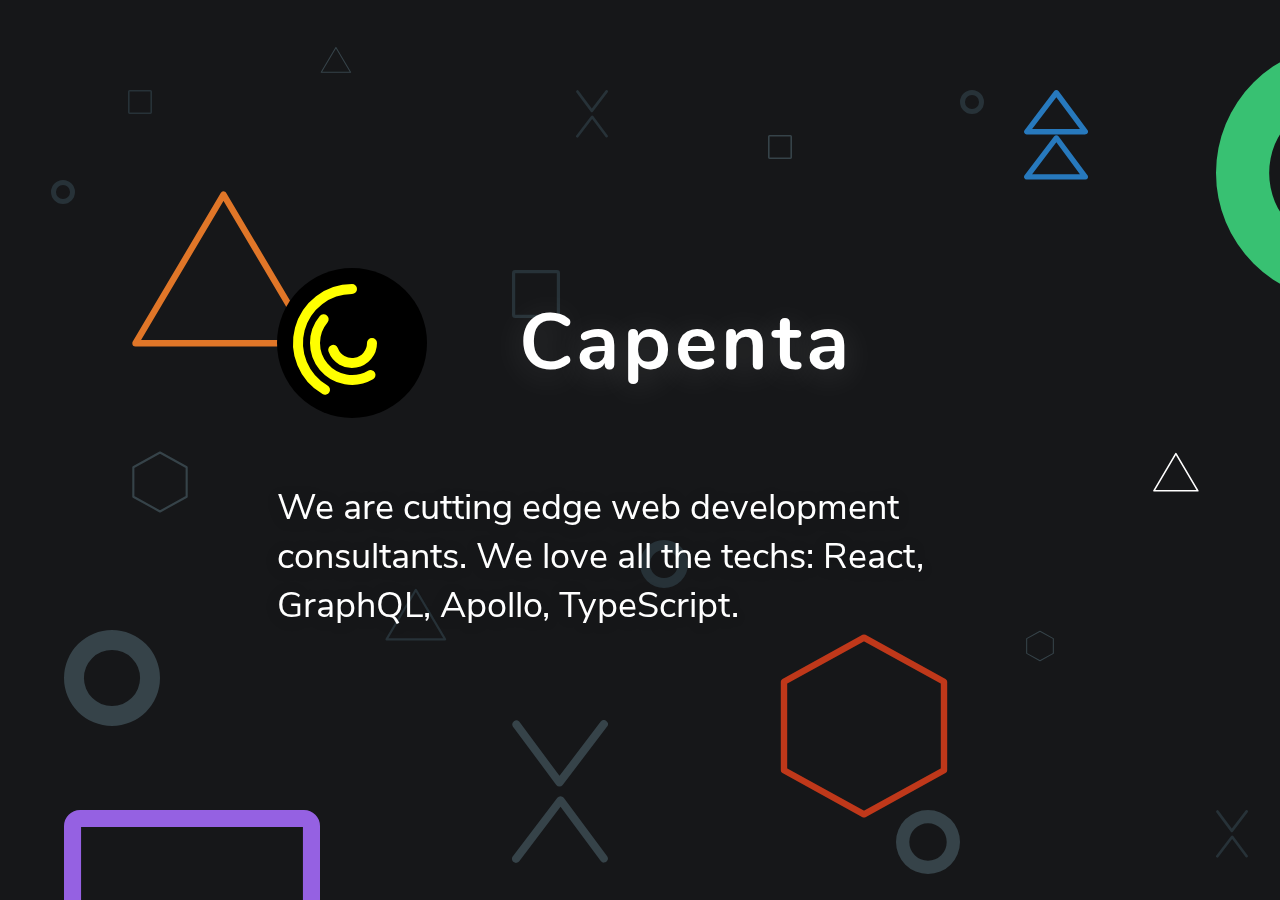
==== index.html @ f5c1bd48 "Updates" ====
<!DOCTYPE html><html lang="en"><head><meta charSet="utf-8"/><meta http-equiv="x-ua-compatible" content="ie=edge"/><meta name="viewport" content="width=device-width, initial-scale=1, shrink-to-fit=no"/><style data-href="/4.d19b74d19da034a75e53.css">@font-face{font-display:swap;font-family:Nunito;font-style:normal;font-weight:200;src:local("Nunito Extra Light "),local("Nunito-Extra Light"),url(/static/nunito-latin-200-6716dd950cb0425751afd0890d5e26f5.woff2) format("woff2"),url(/static/nunito-latin-200-4b3dd3e005c2850f7299928bf3a96420.woff) format("woff")}@font-face{font-display:swap;font-family:Nunito;font-style:italic;font-weight:200;src:local("Nunito Extra Light italic"),local("Nunito-Extra Lightitalic"),url(/static/nunito-latin-200italic-06dea2b4088a104f4ace408e07b51d2e.woff2) format("woff2"),url(/static/nunito-latin-200italic-429b4b7f49b28a90ca3abe415f9319f9.woff) format("woff")}@font-face{font-display:swap;font-family:Nunito;font-style:normal;font-weight:300;src:local("Nunito Light "),local("Nunito-Light"),url(/static/nunito-latin-300-f708870c910aac39d7c23b67e6dff69a.woff2) format("woff2"),url(/static/nunito-latin-300-3eb1a100f527e8139eafee00d6ce77db.woff) format("woff")}@font-face{font-display:swap;font-family:Nunito;font-style:italic;font-weight:300;src:local("Nunito Light italic"),local("Nunito-Lightitalic"),url(/static/nunito-latin-300italic-6d3fe135f7e6af19b321b1af6f5604ff.woff2) format("woff2"),url(/static/nunito-latin-300italic-2c14852159c34ea2b6813c03474fdd24.woff) format("woff")}@font-face{font-display:swap;font-family:Nunito;font-style:normal;font-weight:400;src:local("Nunito Regular "),local("Nunito-Regular"),url(/static/nunito-latin-400-fe67e10445323683dab69663f6a4718a.woff2) format("woff2"),url(/static/nunito-latin-400-feb87cc98b5b4c5c706bd5745e1e3b14.woff) format("woff")}@font-face{font-display:swap;font-family:Nunito;font-style:italic;font-weight:400;src:local("Nunito Regular italic"),local("Nunito-Regularitalic"),url(/static/nunito-latin-400italic-f631a08dead09cf6e99c3f5ca9d8de09.woff2) format("woff2"),url(/static/nunito-latin-400italic-aafaf2120bb63f267700c50a78784bf9.woff) format("woff")}@font-face{font-display:swap;font-family:Nunito;font-style:normal;font-weight:600;src:local("Nunito SemiBold "),local("Nunito-SemiBold"),url(/static/nunito-latin-600-e57dde6f29f1255d69b2a7daf9bde8d9.woff2) format("woff2"),url(/static/nunito-latin-600-ae6d08e9151bfae03736df358d0ab384.woff) format("woff")}@font-face{font-display:swap;font-family:Nunito;font-style:italic;font-weight:600;src:local("Nunito SemiBold italic"),local("Nunito-SemiBolditalic"),url(/static/nunito-latin-600italic-0fdd3929797075a61d4c79d02b37270b.woff2) format("woff2"),url(/static/nunito-latin-600italic-7ddb3a649cb1a3bb8831d1427a2a0590.woff) format("woff")}@font-face{font-display:swap;font-family:Nunito;font-style:normal;font-weight:700;src:local("Nunito Bold "),local("Nunito-Bold"),url(/static/nunito-latin-700-dd42f32ac2e37e4d8705820d0b8dd202.woff2) format("woff2"),url(/static/nunito-latin-700-086733827e6d24ba33e7301e9fda2c49.woff) format("woff")}@font-face{font-display:swap;font-family:Nunito;font-style:italic;font-weight:700;src:local("Nunito Bold italic"),local("Nunito-Bolditalic"),url(/static/nunito-latin-700italic-3a0274f57ae6a6e1954bb2975ce8f7c2.woff2) format("woff2"),url(/static/nunito-latin-700italic-812a8ec82e815eaab23ddc0ee1cdc641.woff) format("woff")}@font-face{font-display:swap;font-family:Nunito;font-style:normal;font-weight:800;src:local("Nunito ExtraBold "),local("Nunito-ExtraBold"),url(/static/nunito-latin-800-389848e315f1e04362c57cb4432bfd3a.woff2) format("woff2"),url(/static/nunito-latin-800-e345e7e8dd10a08f0d77e083aca4aea2.woff) format("woff")}@font-face{font-display:swap;font-family:Nunito;font-style:italic;font-weight:800;src:local("Nunito ExtraBold italic"),local("Nunito-ExtraBolditalic"),url(/static/nunito-latin-800italic-26ad2c5e83ffb419728b2f3621eb1314.woff2) format("woff2"),url(/static/nunito-latin-800italic-f5ebcebbcce3cc4141e85f483bd957da.woff) format("woff")}@font-face{font-display:swap;font-family:Nunito;font-style:normal;font-weight:900;src:local("Nunito Black "),local("Nunito-Black"),url(/static/nunito-latin-900-6d3158a3e4568c98aafa029b35d0937a.woff2) format("woff2"),url(/static/nunito-latin-900-b1b0d941775ac87980e5542551603dfb.woff) format("woff")}@font-face{font-display:swap;font-family:Nunito;font-style:italic;font-weight:900;src:local("Nunito Black italic"),local("Nunito-Blackitalic"),url(/static/nunito-latin-900italic-f3daf4bfc8f38eddf982522a227fb80b.woff2) format("woff2"),url(/static/nunito-latin-900italic-2ebb1fcb479acc2f6fc58d9a89295bdf.woff) format("woff")}@font-face{font-display:swap;font-family:Nunito Sans;font-style:normal;font-weight:200;src:local("Nunito Sans Extra Light "),local("Nunito Sans-Extra Light"),url(/static/nunito-sans-latin-200-486ddbe2bf70c5e68c86ee7777468dcc.woff2) format("woff2"),url(/static/nunito-sans-latin-200-0cd2451d567df2061b0aa6766d497fc5.woff) format("woff")}@font-face{font-display:swap;font-family:Nunito Sans;font-style:italic;font-weight:200;src:local("Nunito Sans Extra Light italic"),local("Nunito Sans-Extra Lightitalic"),url(/static/nunito-sans-latin-200italic-bb0361cf24fc83dde74f90f1457ae5a1.woff2) format("woff2"),url(/static/nunito-sans-latin-200italic-26d2eb2e161f89fe66a8db1142492f53.woff) format("woff")}@font-face{font-display:swap;font-family:Nunito Sans;font-style:normal;font-weight:300;src:local("Nunito Sans Light "),local("Nunito Sans-Light"),url(/static/nunito-sans-latin-300-42b21c8d135f20ec02b61e45308b4931.woff2) format("woff2"),url(/static/nunito-sans-latin-300-c14374847cd5a43033a6a3fd8f954d87.woff) format("woff")}@font-face{font-display:swap;font-family:Nunito Sans;font-style:italic;font-weight:300;src:local("Nunito Sans Light italic"),local("Nunito Sans-Lightitalic"),url(/static/nunito-sans-latin-300italic-52daa7cd23bbb644f01d3ebbe146bf1a.woff2) format("woff2"),url(/static/nunito-sans-latin-300italic-5aac7ced5edc779bb33394d3e43da784.woff) format("woff")}@font-face{font-display:swap;font-family:Nunito Sans;font-style:normal;font-weight:400;src:local("Nunito Sans Regular "),local("Nunito Sans-Regular"),url(/static/nunito-sans-latin-400-d62e65602a0e8702cefd1897d1d14fa4.woff2) format("woff2"),url(/static/nunito-sans-latin-400-bb299a6d49113357172843868d503910.woff) format("woff")}@font-face{font-display:swap;font-family:Nunito Sans;font-style:italic;font-weight:400;src:local("Nunito Sans Regular italic"),local("Nunito Sans-Regularitalic"),url(/static/nunito-sans-latin-400italic-f9900f7eaa5ca1d1138101286e93b1c3.woff2) format("woff2"),url(/static/nunito-sans-latin-400italic-2044cb76a0c909cecebac45ec62760e0.woff) format("woff")}@font-face{font-display:swap;font-family:Nunito Sans;font-style:normal;font-weight:600;src:local("Nunito Sans SemiBold "),local("Nunito Sans-SemiBold"),url(/static/nunito-sans-latin-600-d84b903ff9f97d98896c634f6c76479b.woff2) format("woff2"),url(/static/nunito-sans-latin-600-44ed3dbbba1f33b91ab310402b3b3ac6.woff) format("woff")}@font-face{font-display:swap;font-family:Nunito Sans;font-style:italic;font-weight:600;src:local("Nunito Sans SemiBold italic"),local("Nunito Sans-SemiBolditalic"),url(/static/nunito-sans-latin-600italic-6a06ac5756fd1dc3109395c0b2c0bf5e.woff2) format("woff2"),url(/static/nunito-sans-latin-600italic-5a188a2e7a1bf46bf4a02c565e333ed3.woff) format("woff")}@font-face{font-display:swap;font-family:Nunito Sans;font-style:normal;font-weight:700;src:local("Nunito Sans Bold "),local("Nunito Sans-Bold"),url(/static/nunito-sans-latin-700-5b2af1710ea19711951b2114c8e8db01.woff2) format("woff2"),url(/static/nunito-sans-latin-700-ee7383a8a0d74f3f4900bd01202534c2.woff) format("woff")}@font-face{font-display:swap;font-family:Nunito Sans;font-style:italic;font-weight:700;src:local("Nunito Sans Bold italic"),local("Nunito Sans-Bolditalic"),url(/static/nunito-sans-latin-700italic-3cb32ab6b7c51d954b308919d49086ee.woff2) format("woff2"),url(/static/nunito-sans-latin-700italic-af6fdb080747a0904e4b24f6c79ba627.woff) format("woff")}@font-face{font-display:swap;font-family:Nunito Sans;font-style:normal;font-weight:800;src:local("Nunito Sans ExtraBold "),local("Nunito Sans-ExtraBold"),url(/static/nunito-sans-latin-800-d5babfa5912e63f0df39692887fd3977.woff2) format("woff2"),url(/static/nunito-sans-latin-800-b103905c8741f277511f2689d9693d5f.woff) format("woff")}@font-face{font-display:swap;font-family:Nunito Sans;font-style:italic;font-weight:800;src:local("Nunito Sans ExtraBold italic"),local("Nunito Sans-ExtraBolditalic"),url(/static/nunito-sans-latin-800italic-73299f3dcf1c19c8e2942b1932e6eb82.woff2) format("woff2"),url(/static/nunito-sans-latin-800italic-018fe6cea3c3da5e49371f0f84a744f6.woff) format("woff")}@font-face{font-display:swap;font-family:Nunito Sans;font-style:normal;font-weight:900;src:local("Nunito Sans Black "),local("Nunito Sans-Black"),url(/static/nunito-sans-latin-900-63b22b7945f520d76fd0026511f03909.woff2) format("woff2"),url(/static/nunito-sans-latin-900-2f943a9e7d4301d8362a566579ffaa87.woff) format("woff")}@font-face{font-display:swap;font-family:Nunito Sans;font-style:italic;font-weight:900;src:local("Nunito Sans Black italic"),local("Nunito Sans-Blackitalic"),url(/static/nunito-sans-latin-900italic-86b2647f0154d5a0878844f78c85a95d.woff2) format("woff2"),url(/static/nunito-sans-latin-900italic-336b4a552c47ec1c80375239b74dcd33.woff) format("woff")}</style><meta name="generator" content="Gatsby 2.0.0"/><script>window.__EMOTION_CRITICAL_CSS_IDS__ = ["36x9e8","1q8eu9e","1n834d8","1dl5bc9","1dlpzfo"];</script><style>*,*:before,*:after{box-sizing:inherit;}html{text-rendering:optimizeLegibility;overflow-x:hidden;box-sizing:border-box;-ms-overflow-style:scrollbar;-webkit-tap-highlight-color:rgba(0,0,0,0);background-color:#161719;-webkit-font-smoothing:antialiased;-moz-osx-font-smoothing:grayscale;}html,body{width:100%;height:100%;margin:0;padding:0;}@-webkit-keyframes animation-1q8eu9e{from{-webkit-transform:rotate(0deg);-ms-transform:rotate(0deg);transform:rotate(0deg);}to{-webkit-transform:rotate(360deg);-ms-transform:rotate(360deg);transform:rotate(360deg);}}@keyframes animation-1q8eu9e{from{-webkit-transform:rotate(0deg);-ms-transform:rotate(0deg);transform:rotate(0deg);}to{-webkit-transform:rotate(360deg);-ms-transform:rotate(360deg);transform:rotate(360deg);}}@-webkit-keyframes animation-1n834d8{0%{d:path("M 0 100 Q 250 50 400 200 Q 550 350 800 300 L 800 0 L 0 0 L 0 100 Z");}50%{d:path("M 0 100 Q 200 150 400 200 Q 600 250 800 300 L 800 0 L 0 0 L 0 100 Z");}100%{d:path("M 0 100 Q 150 350 400 200 Q 650 50 800 300 L 800 0 L 0 0 L 0 100 Z");}}@keyframes animation-1n834d8{0%{d:path("M 0 100 Q 250 50 400 200 Q 550 350 800 300 L 800 0 L 0 0 L 0 100 Z");}50%{d:path("M 0 100 Q 200 150 400 200 Q 600 250 800 300 L 800 0 L 0 0 L 0 100 Z");}100%{d:path("M 0 100 Q 150 350 400 200 Q 650 50 800 300 L 800 0 L 0 0 L 0 100 Z");}}@-webkit-keyframes animation-1dl5bc9{from{-webkit-transform:translateY(0);-ms-transform:translateY(0);transform:translateY(0);}to{-webkit-transform:translateY(30px);-ms-transform:translateY(30px);transform:translateY(30px);}}@keyframes animation-1dl5bc9{from{-webkit-transform:translateY(0);-ms-transform:translateY(0);transform:translateY(0);}to{-webkit-transform:translateY(30px);-ms-transform:translateY(30px);transform:translateY(30px);}}@-webkit-keyframes animation-1dlpzfo{from{-webkit-transform:translateY(0);-ms-transform:translateY(0);transform:translateY(0);}to{-webkit-transform:translateY(200px);-ms-transform:translateY(200px);transform:translateY(200px);}}@keyframes animation-1dlpzfo{from{-webkit-transform:translateY(0);-ms-transform:translateY(0);transform:translateY(0);}to{-webkit-transform:translateY(200px);-ms-transform:translateY(200px);transform:translateY(200px);}}</style><title data-react-helmet="true">Capenta - front-end and full-stack development consultants</title><link data-react-helmet="true" rel="apple-touch-icon" href="/favicons/apple-touch-icon.png"/><link data-react-helmet="true" rel="icon" type="image/png" sizes="32x32" href="/favicons/favicon-32x32.png"/><link data-react-helmet="true" rel="icon" type="image/png" sizes="16x16" href="/favicons/favicon-16x16.png"/><link data-react-helmet="true" rel="shortcut icon" href="/favicons/favicon.ico"/><meta data-react-helmet="true" name="msapplication-TileColor" content="#a0d8f1"/><meta data-react-helmet="true" name="msapplication-config" content="browserconfig.xml"/><meta data-react-helmet="true" name="description" content="Capenta AB - software development consultants focusing on front-end development with the latest technologies"/><meta data-react-helmet="true" name="image" content="https://capenta.com/logos/logo-1024.png"/><meta data-react-helmet="true" property="og:locale" content="en_US"/><meta data-react-helmet="true" property="og:site_name"/><meta data-react-helmet="true" property="og:title" content="Capenta - front-end and full-stack development consultants"/><meta data-react-helmet="true" property="og:description" content="Capenta AB - software development consultants focusing on front-end development with the latest technologies"/><meta data-react-helmet="true" property="og:image" content="https://capenta.com/logos/logo-1024.png"/><meta data-react-helmet="true" property="fb:app_id" content=""/><meta data-react-helmet="true" name="twitter:card" content="summary_large_image"/><meta data-react-helmet="true" name="twitter:creator" content="@mellbourn"/><meta data-react-helmet="true" name="twitter:title" content="Capenta - front-end and full-stack development consultants"/><meta data-react-helmet="true" name="twitter:description" content="Capenta AB - software development consultants focusing on front-end development with the latest technologies"/><meta data-react-helmet="true" name="twitter:image" content="https://capenta.com/logos/logo-1024.png"/><script data-react-helmet="true" type="application/ld+json">[{"@context":"http://schema.org","@type":"WebSite","url":"https://capenta.com/","name":"Capenta - front-end and full-stack development consultants","alternateName":"Capenta"}]</script><link rel="manifest" href="/manifest.webmanifest"/><meta name="theme-color" content="#e07628"/><link as="script" rel="preload" href="/4-74168571332458540921.js"/><link as="script" rel="preload" href="/component---src-pages-index-jsx-56fd376421f0d150e6d9.js"/><link as="script" rel="preload" href="/app-423f761e61203c4ae7a5.js"/><link as="script" rel="preload" href="/webpack-runtime-91d7e5bb97a9aab9b556.js"/><link rel="preload" href="/static/d/173/path---index-6a9-NZuapzHg3X9TaN1iIixfv1W23E.json" as="fetch" crossOrigin="use-credentials"/></head><body><div id="___gatsby"><div style="outline:none" tabindex="-1" role="group"><div style="position:absolute;width:100%;height:100%;overflow:scroll;overflow-y:scroll;overflow-x:hidden;-webkit-overflow-scrolling:touch;-webkit-transform:translate(0px,0px);-ms-transform:translate(0px,0px);transform:translate3d(0px,0px,0px)"></div></div></div><script id="gatsby-script-loader">/*<![CDATA[*/window.page={"componentChunkName":"component---src-pages-index-jsx","jsonName":"index","path":"/"};window.dataPath="173/path---index-6a9-NZuapzHg3X9TaN1iIixfv1W23E";/*]]>*/</script><script id="gatsby-chunk-mapping">/*<![CDATA[*/window.___chunkMapping={"app":["/app-423f761e61203c4ae7a5.js"],"component---node-modules-gatsby-plugin-offline-app-shell-js":["/component---node-modules-gatsby-plugin-offline-app-shell-js-910afaceadcd79472375.js"],"component---src-pages-index-jsx":["/component---src-pages-index-jsx-56fd376421f0d150e6d9.js"]};/*]]>*/</script><script src="/webpack-runtime-91d7e5bb97a9aab9b556.js" async=""></script><script src="/app-423f761e61203c4ae7a5.js" async=""></script><script src="/component---src-pages-index-jsx-56fd376421f0d150e6d9.js" async=""></script><script src="/4-74168571332458540921.js" async=""></script></body></html>
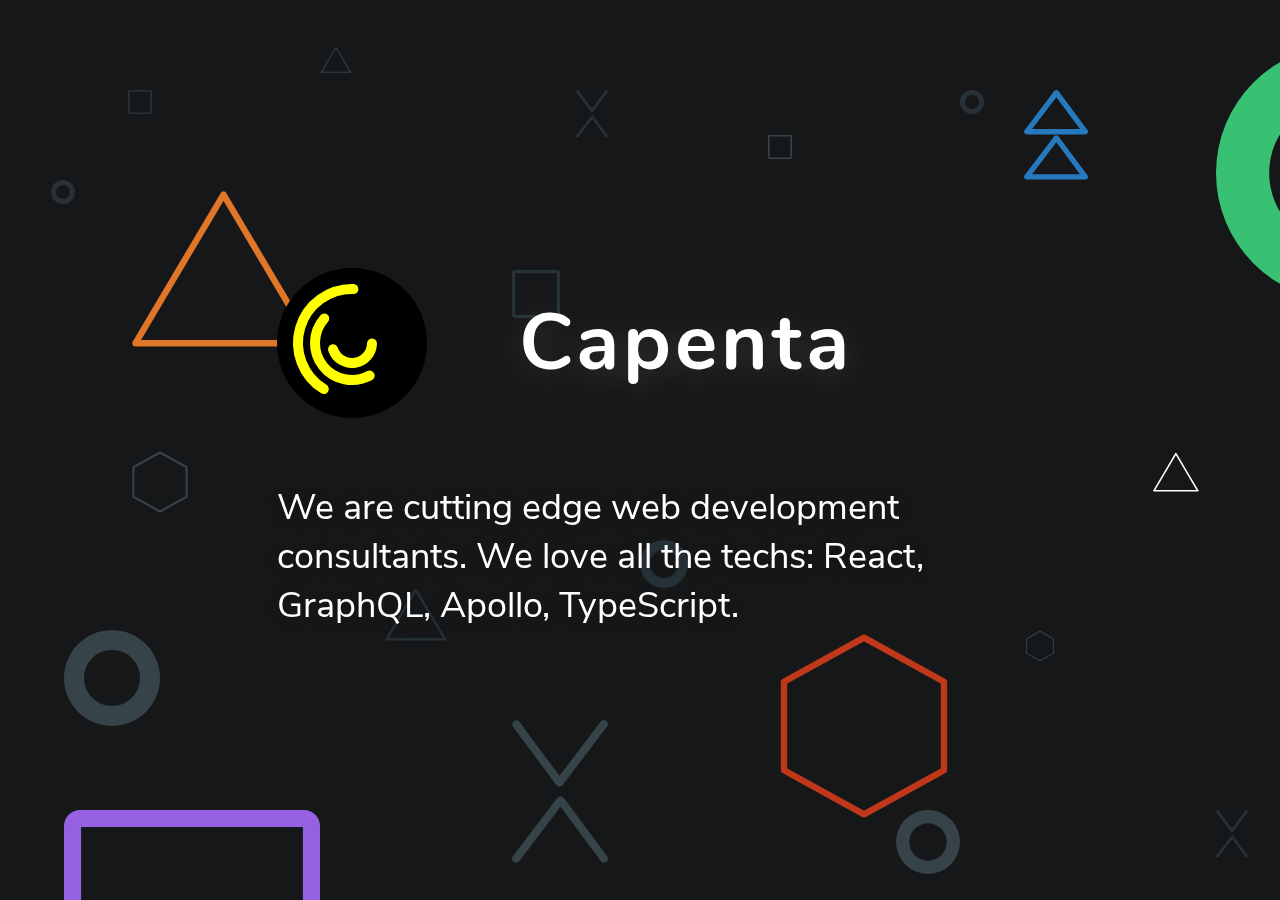
==== commit e7eac2d5: "Updates" ====
--- a/index.html
+++ b/index.html
@@ -1 +1 @@
-<!DOCTYPE html><html lang="en"><head><meta charSet="utf-8"/><meta http-equiv="x-ua-compatible" content="ie=edge"/><meta name="viewport" content="width=device-width, initial-scale=1, shrink-to-fit=no"/><style data-href="/4.d19b74d19da034a75e53.css">@font-face{font-display:swap;font-family:Nunito;font-style:normal;font-weight:200;src:local("Nunito Extra Light "),local("Nunito-Extra Light"),url(/static/nunito-latin-200-6716dd950cb0425751afd0890d5e26f5.woff2) format("woff2"),url(/static/nunito-latin-200-4b3dd3e005c2850f7299928bf3a96420.woff) format("woff")}@font-face{font-display:swap;font-family:Nunito;font-style:italic;font-weight:200;src:local("Nunito Extra Light italic"),local("Nunito-Extra Lightitalic"),url(/static/nunito-latin-200italic-06dea2b4088a104f4ace408e07b51d2e.woff2) format("woff2"),url(/static/nunito-latin-200italic-429b4b7f49b28a90ca3abe415f9319f9.woff) format("woff")}@font-face{font-display:swap;font-family:Nunito;font-style:normal;font-weight:300;src:local("Nunito Light "),local("Nunito-Light"),url(/static/nunito-latin-300-f708870c910aac39d7c23b67e6dff69a.woff2) format("woff2"),url(/static/nunito-latin-300-3eb1a100f527e8139eafee00d6ce77db.woff) format("woff")}@font-face{font-display:swap;font-family:Nunito;font-style:italic;font-weight:300;src:local("Nunito Light italic"),local("Nunito-Lightitalic"),url(/static/nunito-latin-300italic-6d3fe135f7e6af19b321b1af6f5604ff.woff2) format("woff2"),url(/static/nunito-latin-300italic-2c14852159c34ea2b6813c03474fdd24.woff) format("woff")}@font-face{font-display:swap;font-family:Nunito;font-style:normal;font-weight:400;src:local("Nunito Regular "),local("Nunito-Regular"),url(/static/nunito-latin-400-fe67e10445323683dab69663f6a4718a.woff2) format("woff2"),url(/static/nunito-latin-400-feb87cc98b5b4c5c706bd5745e1e3b14.woff) format("woff")}@font-face{font-display:swap;font-family:Nunito;font-style:italic;font-weight:400;src:local("Nunito Regular italic"),local("Nunito-Regularitalic"),url(/static/nunito-latin-400italic-f631a08dead09cf6e99c3f5ca9d8de09.woff2) format("woff2"),url(/static/nunito-latin-400italic-aafaf2120bb63f267700c50a78784bf9.woff) format("woff")}@font-face{font-display:swap;font-family:Nunito;font-style:normal;font-weight:600;src:local("Nunito SemiBold "),local("Nunito-SemiBold"),url(/static/nunito-latin-600-e57dde6f29f1255d69b2a7daf9bde8d9.woff2) format("woff2"),url(/static/nunito-latin-600-ae6d08e9151bfae03736df358d0ab384.woff) format("woff")}@font-face{font-display:swap;font-family:Nunito;font-style:italic;font-weight:600;src:local("Nunito SemiBold italic"),local("Nunito-SemiBolditalic"),url(/static/nunito-latin-600italic-0fdd3929797075a61d4c79d02b37270b.woff2) format("woff2"),url(/static/nunito-latin-600italic-7ddb3a649cb1a3bb8831d1427a2a0590.woff) format("woff")}@font-face{font-display:swap;font-family:Nunito;font-style:normal;font-weight:700;src:local("Nunito Bold "),local("Nunito-Bold"),url(/static/nunito-latin-700-dd42f32ac2e37e4d8705820d0b8dd202.woff2) format("woff2"),url(/static/nunito-latin-700-086733827e6d24ba33e7301e9fda2c49.woff) format("woff")}@font-face{font-display:swap;font-family:Nunito;font-style:italic;font-weight:700;src:local("Nunito Bold italic"),local("Nunito-Bolditalic"),url(/static/nunito-latin-700italic-3a0274f57ae6a6e1954bb2975ce8f7c2.woff2) format("woff2"),url(/static/nunito-latin-700italic-812a8ec82e815eaab23ddc0ee1cdc641.woff) format("woff")}@font-face{font-display:swap;font-family:Nunito;font-style:normal;font-weight:800;src:local("Nunito ExtraBold "),local("Nunito-ExtraBold"),url(/static/nunito-latin-800-389848e315f1e04362c57cb4432bfd3a.woff2) format("woff2"),url(/static/nunito-latin-800-e345e7e8dd10a08f0d77e083aca4aea2.woff) format("woff")}@font-face{font-display:swap;font-family:Nunito;font-style:italic;font-weight:800;src:local("Nunito ExtraBold italic"),local("Nunito-ExtraBolditalic"),url(/static/nunito-latin-800italic-26ad2c5e83ffb419728b2f3621eb1314.woff2) format("woff2"),url(/static/nunito-latin-800italic-f5ebcebbcce3cc4141e85f483bd957da.woff) format("woff")}@font-face{font-display:swap;font-family:Nunito;font-style:normal;font-weight:900;src:local("Nunito Black "),local("Nunito-Black"),url(/static/nunito-latin-900-6d3158a3e4568c98aafa029b35d0937a.woff2) format("woff2"),url(/static/nunito-latin-900-b1b0d941775ac87980e5542551603dfb.woff) format("woff")}@font-face{font-display:swap;font-family:Nunito;font-style:italic;font-weight:900;src:local("Nunito Black italic"),local("Nunito-Blackitalic"),url(/static/nunito-latin-900italic-f3daf4bfc8f38eddf982522a227fb80b.woff2) format("woff2"),url(/static/nunito-latin-900italic-2ebb1fcb479acc2f6fc58d9a89295bdf.woff) format("woff")}@font-face{font-display:swap;font-family:Nunito Sans;font-style:normal;font-weight:200;src:local("Nunito Sans Extra Light "),local("Nunito Sans-Extra Light"),url(/static/nunito-sans-latin-200-486ddbe2bf70c5e68c86ee7777468dcc.woff2) format("woff2"),url(/static/nunito-sans-latin-200-0cd2451d567df2061b0aa6766d497fc5.woff) format("woff")}@font-face{font-display:swap;font-family:Nunito Sans;font-style:italic;font-weight:200;src:local("Nunito Sans Extra Light italic"),local("Nunito Sans-Extra Lightitalic"),url(/static/nunito-sans-latin-200italic-bb0361cf24fc83dde74f90f1457ae5a1.woff2) format("woff2"),url(/static/nunito-sans-latin-200italic-26d2eb2e161f89fe66a8db1142492f53.woff) format("woff")}@font-face{font-display:swap;font-family:Nunito Sans;font-style:normal;font-weight:300;src:local("Nunito Sans Light "),local("Nunito Sans-Light"),url(/static/nunito-sans-latin-300-42b21c8d135f20ec02b61e45308b4931.woff2) format("woff2"),url(/static/nunito-sans-latin-300-c14374847cd5a43033a6a3fd8f954d87.woff) format("woff")}@font-face{font-display:swap;font-family:Nunito Sans;font-style:italic;font-weight:300;src:local("Nunito Sans Light italic"),local("Nunito Sans-Lightitalic"),url(/static/nunito-sans-latin-300italic-52daa7cd23bbb644f01d3ebbe146bf1a.woff2) format("woff2"),url(/static/nunito-sans-latin-300italic-5aac7ced5edc779bb33394d3e43da784.woff) format("woff")}@font-face{font-display:swap;font-family:Nunito Sans;font-style:normal;font-weight:400;src:local("Nunito Sans Regular "),local("Nunito Sans-Regular"),url(/static/nunito-sans-latin-400-d62e65602a0e8702cefd1897d1d14fa4.woff2) format("woff2"),url(/static/nunito-sans-latin-400-bb299a6d49113357172843868d503910.woff) format("woff")}@font-face{font-display:swap;font-family:Nunito Sans;font-style:italic;font-weight:400;src:local("Nunito Sans Regular italic"),local("Nunito Sans-Regularitalic"),url(/static/nunito-sans-latin-400italic-f9900f7eaa5ca1d1138101286e93b1c3.woff2) format("woff2"),url(/static/nunito-sans-latin-400italic-2044cb76a0c909cecebac45ec62760e0.woff) format("woff")}@font-face{font-display:swap;font-family:Nunito Sans;font-style:normal;font-weight:600;src:local("Nunito Sans SemiBold "),local("Nunito Sans-SemiBold"),url(/static/nunito-sans-latin-600-d84b903ff9f97d98896c634f6c76479b.woff2) format("woff2"),url(/static/nunito-sans-latin-600-44ed3dbbba1f33b91ab310402b3b3ac6.woff) format("woff")}@font-face{font-display:swap;font-family:Nunito Sans;font-style:italic;font-weight:600;src:local("Nunito Sans SemiBold italic"),local("Nunito Sans-SemiBolditalic"),url(/static/nunito-sans-latin-600italic-6a06ac5756fd1dc3109395c0b2c0bf5e.woff2) format("woff2"),url(/static/nunito-sans-latin-600italic-5a188a2e7a1bf46bf4a02c565e333ed3.woff) format("woff")}@font-face{font-display:swap;font-family:Nunito Sans;font-style:normal;font-weight:700;src:local("Nunito Sans Bold "),local("Nunito Sans-Bold"),url(/static/nunito-sans-latin-700-5b2af1710ea19711951b2114c8e8db01.woff2) format("woff2"),url(/static/nunito-sans-latin-700-ee7383a8a0d74f3f4900bd01202534c2.woff) format("woff")}@font-face{font-display:swap;font-family:Nunito Sans;font-style:italic;font-weight:700;src:local("Nunito Sans Bold italic"),local("Nunito Sans-Bolditalic"),url(/static/nunito-sans-latin-700italic-3cb32ab6b7c51d954b308919d49086ee.woff2) format("woff2"),url(/static/nunito-sans-latin-700italic-af6fdb080747a0904e4b24f6c79ba627.woff) format("woff")}@font-face{font-display:swap;font-family:Nunito Sans;font-style:normal;font-weight:800;src:local("Nunito Sans ExtraBold "),local("Nunito Sans-ExtraBold"),url(/static/nunito-sans-latin-800-d5babfa5912e63f0df39692887fd3977.woff2) format("woff2"),url(/static/nunito-sans-latin-800-b103905c8741f277511f2689d9693d5f.woff) format("woff")}@font-face{font-display:swap;font-family:Nunito Sans;font-style:italic;font-weight:800;src:local("Nunito Sans ExtraBold italic"),local("Nunito Sans-ExtraBolditalic"),url(/static/nunito-sans-latin-800italic-73299f3dcf1c19c8e2942b1932e6eb82.woff2) format("woff2"),url(/static/nunito-sans-latin-800italic-018fe6cea3c3da5e49371f0f84a744f6.woff) format("woff")}@font-face{font-display:swap;font-family:Nunito Sans;font-style:normal;font-weight:900;src:local("Nunito Sans Black "),local("Nunito Sans-Black"),url(/static/nunito-sans-latin-900-63b22b7945f520d76fd0026511f03909.woff2) format("woff2"),url(/static/nunito-sans-latin-900-2f943a9e7d4301d8362a566579ffaa87.woff) format("woff")}@font-face{font-display:swap;font-family:Nunito Sans;font-style:italic;font-weight:900;src:local("Nunito Sans Black italic"),local("Nunito Sans-Blackitalic"),url(/static/nunito-sans-latin-900italic-86b2647f0154d5a0878844f78c85a95d.woff2) format("woff2"),url(/static/nunito-sans-latin-900italic-336b4a552c47ec1c80375239b74dcd33.woff) format("woff")}</style><meta name="generator" content="Gatsby 2.0.0"/><script>window.__EMOTION_CRITICAL_CSS_IDS__ = ["36x9e8","1q8eu9e","1n834d8","1dl5bc9","1dlpzfo"];</script><style>*,*:before,*:after{box-sizing:inherit;}html{text-rendering:optimizeLegibility;overflow-x:hidden;box-sizing:border-box;-ms-overflow-style:scrollbar;-webkit-tap-highlight-color:rgba(0,0,0,0);background-color:#161719;-webkit-font-smoothing:antialiased;-moz-osx-font-smoothing:grayscale;}html,body{width:100%;height:100%;margin:0;padding:0;}@-webkit-keyframes animation-1q8eu9e{from{-webkit-transform:rotate(0deg);-ms-transform:rotate(0deg);transform:rotate(0deg);}to{-webkit-transform:rotate(360deg);-ms-transform:rotate(360deg);transform:rotate(360deg);}}@keyframes animation-1q8eu9e{from{-webkit-transform:rotate(0deg);-ms-transform:rotate(0deg);transform:rotate(0deg);}to{-webkit-transform:rotate(360deg);-ms-transform:rotate(360deg);transform:rotate(360deg);}}@-webkit-keyframes animation-1n834d8{0%{d:path("M 0 100 Q 250 50 400 200 Q 550 350 800 300 L 800 0 L 0 0 L 0 100 Z");}50%{d:path("M 0 100 Q 200 150 400 200 Q 600 250 800 300 L 800 0 L 0 0 L 0 100 Z");}100%{d:path("M 0 100 Q 150 350 400 200 Q 650 50 800 300 L 800 0 L 0 0 L 0 100 Z");}}@keyframes animation-1n834d8{0%{d:path("M 0 100 Q 250 50 400 200 Q 550 350 800 300 L 800 0 L 0 0 L 0 100 Z");}50%{d:path("M 0 100 Q 200 150 400 200 Q 600 250 800 300 L 800 0 L 0 0 L 0 100 Z");}100%{d:path("M 0 100 Q 150 350 400 200 Q 650 50 800 300 L 800 0 L 0 0 L 0 100 Z");}}@-webkit-keyframes animation-1dl5bc9{from{-webkit-transform:translateY(0);-ms-transform:translateY(0);transform:translateY(0);}to{-webkit-transform:translateY(30px);-ms-transform:translateY(30px);transform:translateY(30px);}}@keyframes animation-1dl5bc9{from{-webkit-transform:translateY(0);-ms-transform:translateY(0);transform:translateY(0);}to{-webkit-transform:translateY(30px);-ms-transform:translateY(30px);transform:translateY(30px);}}@-webkit-keyframes animation-1dlpzfo{from{-webkit-transform:translateY(0);-ms-transform:translateY(0);transform:translateY(0);}to{-webkit-transform:translateY(200px);-ms-transform:translateY(200px);transform:translateY(200px);}}@keyframes animation-1dlpzfo{from{-webkit-transform:translateY(0);-ms-transform:translateY(0);transform:translateY(0);}to{-webkit-transform:translateY(200px);-ms-transform:translateY(200px);transform:translateY(200px);}}</style><title data-react-helmet="true">Capenta - front-end and full-stack development consultants</title><link data-react-helmet="true" rel="apple-touch-icon" href="/favicons/apple-touch-icon.png"/><link data-react-helmet="true" rel="icon" type="image/png" sizes="32x32" href="/favicons/favicon-32x32.png"/><link data-react-helmet="true" rel="icon" type="image/png" sizes="16x16" href="/favicons/favicon-16x16.png"/><link data-react-helmet="true" rel="shortcut icon" href="/favicons/favicon.ico"/><meta data-react-helmet="true" name="msapplication-TileColor" content="#a0d8f1"/><meta data-react-helmet="true" name="msapplication-config" content="browserconfig.xml"/><meta data-react-helmet="true" name="description" content="Capenta AB - software development consultants focusing on front-end development with the latest technologies"/><meta data-react-helmet="true" name="image" content="https://capenta.com/logos/logo-1024.png"/><meta data-react-helmet="true" property="og:locale" content="en_US"/><meta data-react-helmet="true" property="og:site_name"/><meta data-react-helmet="true" property="og:title" content="Capenta - front-end and full-stack development consultants"/><meta data-react-helmet="true" property="og:description" content="Capenta AB - software development consultants focusing on front-end development with the latest technologies"/><meta data-react-helmet="true" property="og:image" content="https://capenta.com/logos/logo-1024.png"/><meta data-react-helmet="true" property="fb:app_id" content=""/><meta data-react-helmet="true" name="twitter:card" content="summary_large_image"/><meta data-react-helmet="true" name="twitter:creator" content="@mellbourn"/><meta data-react-helmet="true" name="twitter:title" content="Capenta - front-end and full-stack development consultants"/><meta data-react-helmet="true" name="twitter:description" content="Capenta AB - software development consultants focusing on front-end development with the latest technologies"/><meta data-react-helmet="true" name="twitter:image" content="https://capenta.com/logos/logo-1024.png"/><script data-react-helmet="true" type="application/ld+json">[{"@context":"http://schema.org","@type":"WebSite","url":"https://capenta.com/","name":"Capenta - front-end and full-stack development consultants","alternateName":"Capenta"}]</script><link rel="manifest" href="/manifest.webmanifest"/><meta name="theme-color" content="#e07628"/><link as="script" rel="preload" href="/4-74168571332458540921.js"/><link as="script" rel="preload" href="/component---src-pages-index-jsx-56fd376421f0d150e6d9.js"/><link as="script" rel="preload" href="/app-423f761e61203c4ae7a5.js"/><link as="script" rel="preload" href="/webpack-runtime-91d7e5bb97a9aab9b556.js"/><link rel="preload" href="/static/d/173/path---index-6a9-NZuapzHg3X9TaN1iIixfv1W23E.json" as="fetch" crossOrigin="use-credentials"/></head><body><div id="___gatsby"><div style="outline:none" tabindex="-1" role="group"><div style="position:absolute;width:100%;height:100%;overflow:scroll;overflow-y:scroll;overflow-x:hidden;-webkit-overflow-scrolling:touch;-webkit-transform:translate(0px,0px);-ms-transform:translate(0px,0px);transform:translate3d(0px,0px,0px)"></div></div></div><script id="gatsby-script-loader">/*<![CDATA[*/window.page={"componentChunkName":"component---src-pages-index-jsx","jsonName":"index","path":"/"};window.dataPath="173/path---index-6a9-NZuapzHg3X9TaN1iIixfv1W23E";/*]]>*/</script><script id="gatsby-chunk-mapping">/*<![CDATA[*/window.___chunkMapping={"app":["/app-423f761e61203c4ae7a5.js"],"component---node-modules-gatsby-plugin-offline-app-shell-js":["/component---node-modules-gatsby-plugin-offline-app-shell-js-910afaceadcd79472375.js"],"component---src-pages-index-jsx":["/component---src-pages-index-jsx-56fd376421f0d150e6d9.js"]};/*]]>*/</script><script src="/webpack-runtime-91d7e5bb97a9aab9b556.js" async=""></script><script src="/app-423f761e61203c4ae7a5.js" async=""></script><script src="/component---src-pages-index-jsx-56fd376421f0d150e6d9.js" async=""></script><script src="/4-74168571332458540921.js" async=""></script></body></html>+<!DOCTYPE html><html lang="en"><head><meta charSet="utf-8"/><meta http-equiv="x-ua-compatible" content="ie=edge"/><meta name="viewport" content="width=device-width, initial-scale=1, shrink-to-fit=no"/><style data-href="/4.d19b74d19da034a75e53.css">@font-face{font-display:swap;font-family:Nunito;font-style:normal;font-weight:200;src:local("Nunito Extra Light "),local("Nunito-Extra Light"),url(/static/nunito-latin-200-6716dd950cb0425751afd0890d5e26f5.woff2) format("woff2"),url(/static/nunito-latin-200-4b3dd3e005c2850f7299928bf3a96420.woff) format("woff")}@font-face{font-display:swap;font-family:Nunito;font-style:italic;font-weight:200;src:local("Nunito Extra Light italic"),local("Nunito-Extra Lightitalic"),url(/static/nunito-latin-200italic-06dea2b4088a104f4ace408e07b51d2e.woff2) format("woff2"),url(/static/nunito-latin-200italic-429b4b7f49b28a90ca3abe415f9319f9.woff) format("woff")}@font-face{font-display:swap;font-family:Nunito;font-style:normal;font-weight:300;src:local("Nunito Light "),local("Nunito-Light"),url(/static/nunito-latin-300-f708870c910aac39d7c23b67e6dff69a.woff2) format("woff2"),url(/static/nunito-latin-300-3eb1a100f527e8139eafee00d6ce77db.woff) format("woff")}@font-face{font-display:swap;font-family:Nunito;font-style:italic;font-weight:300;src:local("Nunito Light italic"),local("Nunito-Lightitalic"),url(/static/nunito-latin-300italic-6d3fe135f7e6af19b321b1af6f5604ff.woff2) format("woff2"),url(/static/nunito-latin-300italic-2c14852159c34ea2b6813c03474fdd24.woff) format("woff")}@font-face{font-display:swap;font-family:Nunito;font-style:normal;font-weight:400;src:local("Nunito Regular "),local("Nunito-Regular"),url(/static/nunito-latin-400-fe67e10445323683dab69663f6a4718a.woff2) format("woff2"),url(/static/nunito-latin-400-feb87cc98b5b4c5c706bd5745e1e3b14.woff) format("woff")}@font-face{font-display:swap;font-family:Nunito;font-style:italic;font-weight:400;src:local("Nunito Regular italic"),local("Nunito-Regularitalic"),url(/static/nunito-latin-400italic-f631a08dead09cf6e99c3f5ca9d8de09.woff2) format("woff2"),url(/static/nunito-latin-400italic-aafaf2120bb63f267700c50a78784bf9.woff) format("woff")}@font-face{font-display:swap;font-family:Nunito;font-style:normal;font-weight:600;src:local("Nunito SemiBold "),local("Nunito-SemiBold"),url(/static/nunito-latin-600-e57dde6f29f1255d69b2a7daf9bde8d9.woff2) format("woff2"),url(/static/nunito-latin-600-ae6d08e9151bfae03736df358d0ab384.woff) format("woff")}@font-face{font-display:swap;font-family:Nunito;font-style:italic;font-weight:600;src:local("Nunito SemiBold italic"),local("Nunito-SemiBolditalic"),url(/static/nunito-latin-600italic-0fdd3929797075a61d4c79d02b37270b.woff2) format("woff2"),url(/static/nunito-latin-600italic-7ddb3a649cb1a3bb8831d1427a2a0590.woff) format("woff")}@font-face{font-display:swap;font-family:Nunito;font-style:normal;font-weight:700;src:local("Nunito Bold "),local("Nunito-Bold"),url(/static/nunito-latin-700-dd42f32ac2e37e4d8705820d0b8dd202.woff2) format("woff2"),url(/static/nunito-latin-700-086733827e6d24ba33e7301e9fda2c49.woff) format("woff")}@font-face{font-display:swap;font-family:Nunito;font-style:italic;font-weight:700;src:local("Nunito Bold italic"),local("Nunito-Bolditalic"),url(/static/nunito-latin-700italic-3a0274f57ae6a6e1954bb2975ce8f7c2.woff2) format("woff2"),url(/static/nunito-latin-700italic-812a8ec82e815eaab23ddc0ee1cdc641.woff) format("woff")}@font-face{font-display:swap;font-family:Nunito;font-style:normal;font-weight:800;src:local("Nunito ExtraBold "),local("Nunito-ExtraBold"),url(/static/nunito-latin-800-389848e315f1e04362c57cb4432bfd3a.woff2) format("woff2"),url(/static/nunito-latin-800-e345e7e8dd10a08f0d77e083aca4aea2.woff) format("woff")}@font-face{font-display:swap;font-family:Nunito;font-style:italic;font-weight:800;src:local("Nunito ExtraBold italic"),local("Nunito-ExtraBolditalic"),url(/static/nunito-latin-800italic-26ad2c5e83ffb419728b2f3621eb1314.woff2) format("woff2"),url(/static/nunito-latin-800italic-f5ebcebbcce3cc4141e85f483bd957da.woff) format("woff")}@font-face{font-display:swap;font-family:Nunito;font-style:normal;font-weight:900;src:local("Nunito Black "),local("Nunito-Black"),url(/static/nunito-latin-900-6d3158a3e4568c98aafa029b35d0937a.woff2) format("woff2"),url(/static/nunito-latin-900-b1b0d941775ac87980e5542551603dfb.woff) format("woff")}@font-face{font-display:swap;font-family:Nunito;font-style:italic;font-weight:900;src:local("Nunito Black italic"),local("Nunito-Blackitalic"),url(/static/nunito-latin-900italic-f3daf4bfc8f38eddf982522a227fb80b.woff2) format("woff2"),url(/static/nunito-latin-900italic-2ebb1fcb479acc2f6fc58d9a89295bdf.woff) format("woff")}@font-face{font-display:swap;font-family:Nunito Sans;font-style:normal;font-weight:200;src:local("Nunito Sans Extra Light "),local("Nunito Sans-Extra Light"),url(/static/nunito-sans-latin-200-486ddbe2bf70c5e68c86ee7777468dcc.woff2) format("woff2"),url(/static/nunito-sans-latin-200-0cd2451d567df2061b0aa6766d497fc5.woff) format("woff")}@font-face{font-display:swap;font-family:Nunito Sans;font-style:italic;font-weight:200;src:local("Nunito Sans Extra Light italic"),local("Nunito Sans-Extra Lightitalic"),url(/static/nunito-sans-latin-200italic-bb0361cf24fc83dde74f90f1457ae5a1.woff2) format("woff2"),url(/static/nunito-sans-latin-200italic-26d2eb2e161f89fe66a8db1142492f53.woff) format("woff")}@font-face{font-display:swap;font-family:Nunito Sans;font-style:normal;font-weight:300;src:local("Nunito Sans Light "),local("Nunito Sans-Light"),url(/static/nunito-sans-latin-300-42b21c8d135f20ec02b61e45308b4931.woff2) format("woff2"),url(/static/nunito-sans-latin-300-c14374847cd5a43033a6a3fd8f954d87.woff) format("woff")}@font-face{font-display:swap;font-family:Nunito Sans;font-style:italic;font-weight:300;src:local("Nunito Sans Light italic"),local("Nunito Sans-Lightitalic"),url(/static/nunito-sans-latin-300italic-52daa7cd23bbb644f01d3ebbe146bf1a.woff2) format("woff2"),url(/static/nunito-sans-latin-300italic-5aac7ced5edc779bb33394d3e43da784.woff) format("woff")}@font-face{font-display:swap;font-family:Nunito Sans;font-style:normal;font-weight:400;src:local("Nunito Sans Regular "),local("Nunito Sans-Regular"),url(/static/nunito-sans-latin-400-d62e65602a0e8702cefd1897d1d14fa4.woff2) format("woff2"),url(/static/nunito-sans-latin-400-bb299a6d49113357172843868d503910.woff) format("woff")}@font-face{font-display:swap;font-family:Nunito Sans;font-style:italic;font-weight:400;src:local("Nunito Sans Regular italic"),local("Nunito Sans-Regularitalic"),url(/static/nunito-sans-latin-400italic-f9900f7eaa5ca1d1138101286e93b1c3.woff2) format("woff2"),url(/static/nunito-sans-latin-400italic-2044cb76a0c909cecebac45ec62760e0.woff) format("woff")}@font-face{font-display:swap;font-family:Nunito Sans;font-style:normal;font-weight:600;src:local("Nunito Sans SemiBold "),local("Nunito Sans-SemiBold"),url(/static/nunito-sans-latin-600-d84b903ff9f97d98896c634f6c76479b.woff2) format("woff2"),url(/static/nunito-sans-latin-600-44ed3dbbba1f33b91ab310402b3b3ac6.woff) format("woff")}@font-face{font-display:swap;font-family:Nunito Sans;font-style:italic;font-weight:600;src:local("Nunito Sans SemiBold italic"),local("Nunito Sans-SemiBolditalic"),url(/static/nunito-sans-latin-600italic-6a06ac5756fd1dc3109395c0b2c0bf5e.woff2) format("woff2"),url(/static/nunito-sans-latin-600italic-5a188a2e7a1bf46bf4a02c565e333ed3.woff) format("woff")}@font-face{font-display:swap;font-family:Nunito Sans;font-style:normal;font-weight:700;src:local("Nunito Sans Bold "),local("Nunito Sans-Bold"),url(/static/nunito-sans-latin-700-5b2af1710ea19711951b2114c8e8db01.woff2) format("woff2"),url(/static/nunito-sans-latin-700-ee7383a8a0d74f3f4900bd01202534c2.woff) format("woff")}@font-face{font-display:swap;font-family:Nunito Sans;font-style:italic;font-weight:700;src:local("Nunito Sans Bold italic"),local("Nunito Sans-Bolditalic"),url(/static/nunito-sans-latin-700italic-3cb32ab6b7c51d954b308919d49086ee.woff2) format("woff2"),url(/static/nunito-sans-latin-700italic-af6fdb080747a0904e4b24f6c79ba627.woff) format("woff")}@font-face{font-display:swap;font-family:Nunito Sans;font-style:normal;font-weight:800;src:local("Nunito Sans ExtraBold "),local("Nunito Sans-ExtraBold"),url(/static/nunito-sans-latin-800-d5babfa5912e63f0df39692887fd3977.woff2) format("woff2"),url(/static/nunito-sans-latin-800-b103905c8741f277511f2689d9693d5f.woff) format("woff")}@font-face{font-display:swap;font-family:Nunito Sans;font-style:italic;font-weight:800;src:local("Nunito Sans ExtraBold italic"),local("Nunito Sans-ExtraBolditalic"),url(/static/nunito-sans-latin-800italic-73299f3dcf1c19c8e2942b1932e6eb82.woff2) format("woff2"),url(/static/nunito-sans-latin-800italic-018fe6cea3c3da5e49371f0f84a744f6.woff) format("woff")}@font-face{font-display:swap;font-family:Nunito Sans;font-style:normal;font-weight:900;src:local("Nunito Sans Black "),local("Nunito Sans-Black"),url(/static/nunito-sans-latin-900-63b22b7945f520d76fd0026511f03909.woff2) format("woff2"),url(/static/nunito-sans-latin-900-2f943a9e7d4301d8362a566579ffaa87.woff) format("woff")}@font-face{font-display:swap;font-family:Nunito Sans;font-style:italic;font-weight:900;src:local("Nunito Sans Black italic"),local("Nunito Sans-Blackitalic"),url(/static/nunito-sans-latin-900italic-86b2647f0154d5a0878844f78c85a95d.woff2) format("woff2"),url(/static/nunito-sans-latin-900italic-336b4a552c47ec1c80375239b74dcd33.woff) format("woff")}</style><meta name="generator" content="Gatsby 2.0.0"/><script>window.__EMOTION_CRITICAL_CSS_IDS__ = ["36x9e8","1q8eu9e","1n834d8","1dl5bc9","1dlpzfo"];</script><style>*,*:before,*:after{box-sizing:inherit;}html{text-rendering:optimizeLegibility;overflow-x:hidden;box-sizing:border-box;-ms-overflow-style:scrollbar;-webkit-tap-highlight-color:rgba(0,0,0,0);background-color:#161719;-webkit-font-smoothing:antialiased;-moz-osx-font-smoothing:grayscale;}html,body{width:100%;height:100%;margin:0;padding:0;}@-webkit-keyframes animation-1q8eu9e{from{-webkit-transform:rotate(0deg);-ms-transform:rotate(0deg);transform:rotate(0deg);}to{-webkit-transform:rotate(360deg);-ms-transform:rotate(360deg);transform:rotate(360deg);}}@keyframes animation-1q8eu9e{from{-webkit-transform:rotate(0deg);-ms-transform:rotate(0deg);transform:rotate(0deg);}to{-webkit-transform:rotate(360deg);-ms-transform:rotate(360deg);transform:rotate(360deg);}}@-webkit-keyframes animation-1n834d8{0%{d:path("M 0 100 Q 250 50 400 200 Q 550 350 800 300 L 800 0 L 0 0 L 0 100 Z");}50%{d:path("M 0 100 Q 200 150 400 200 Q 600 250 800 300 L 800 0 L 0 0 L 0 100 Z");}100%{d:path("M 0 100 Q 150 350 400 200 Q 650 50 800 300 L 800 0 L 0 0 L 0 100 Z");}}@keyframes animation-1n834d8{0%{d:path("M 0 100 Q 250 50 400 200 Q 550 350 800 300 L 800 0 L 0 0 L 0 100 Z");}50%{d:path("M 0 100 Q 200 150 400 200 Q 600 250 800 300 L 800 0 L 0 0 L 0 100 Z");}100%{d:path("M 0 100 Q 150 350 400 200 Q 650 50 800 300 L 800 0 L 0 0 L 0 100 Z");}}@-webkit-keyframes animation-1dl5bc9{from{-webkit-transform:translateY(0);-ms-transform:translateY(0);transform:translateY(0);}to{-webkit-transform:translateY(30px);-ms-transform:translateY(30px);transform:translateY(30px);}}@keyframes animation-1dl5bc9{from{-webkit-transform:translateY(0);-ms-transform:translateY(0);transform:translateY(0);}to{-webkit-transform:translateY(30px);-ms-transform:translateY(30px);transform:translateY(30px);}}@-webkit-keyframes animation-1dlpzfo{from{-webkit-transform:translateY(0);-ms-transform:translateY(0);transform:translateY(0);}to{-webkit-transform:translateY(200px);-ms-transform:translateY(200px);transform:translateY(200px);}}@keyframes animation-1dlpzfo{from{-webkit-transform:translateY(0);-ms-transform:translateY(0);transform:translateY(0);}to{-webkit-transform:translateY(200px);-ms-transform:translateY(200px);transform:translateY(200px);}}</style><title data-react-helmet="true">Capenta - front-end and full-stack development consultants</title><link data-react-helmet="true" rel="apple-touch-icon" href="/favicons/apple-touch-icon.png"/><link data-react-helmet="true" rel="icon" type="image/png" sizes="32x32" href="/favicons/favicon-32x32.png"/><link data-react-helmet="true" rel="icon" type="image/png" sizes="16x16" href="/favicons/favicon-16x16.png"/><link data-react-helmet="true" rel="shortcut icon" href="/favicons/favicon.ico"/><meta data-react-helmet="true" name="msapplication-TileColor" content="#222b2f"/><meta data-react-helmet="true" name="msapplication-config" content="browserconfig.xml"/><meta data-react-helmet="true" name="description" content="Capenta AB - software development consultants focusing on front-end development with the latest technologies"/><meta data-react-helmet="true" name="image" content="https://capenta.com/logos/logo-1024.png"/><meta data-react-helmet="true" property="og:locale" content="en_US"/><meta data-react-helmet="true" property="og:site_name"/><meta data-react-helmet="true" property="og:title" content="Capenta - front-end and full-stack development consultants"/><meta data-react-helmet="true" property="og:description" content="Capenta AB - software development consultants focusing on front-end development with the latest technologies"/><meta data-react-helmet="true" property="og:image" content="https://capenta.com/logos/logo-1024.png"/><meta data-react-helmet="true" property="fb:app_id" content=""/><meta data-react-helmet="true" name="twitter:card" content="summary_large_image"/><meta data-react-helmet="true" name="twitter:creator" content="@mellbourn"/><meta data-react-helmet="true" name="twitter:title" content="Capenta - front-end and full-stack development consultants"/><meta data-react-helmet="true" name="twitter:description" content="Capenta AB - software development consultants focusing on front-end development with the latest technologies"/><meta data-react-helmet="true" name="twitter:image" content="https://capenta.com/logos/logo-1024.png"/><script data-react-helmet="true" type="application/ld+json">[{"@context":"http://schema.org","@type":"WebSite","url":"https://capenta.com/","name":"Capenta - front-end and full-stack development consultants","alternateName":"Capenta"}]</script><link rel="manifest" href="/manifest.webmanifest"/><meta name="theme-color" content="#222b2f"/><link as="script" rel="preload" href="/4-74168571332458540921.js"/><link as="script" rel="preload" href="/component---src-pages-index-jsx-4557de0b2c9ef7aacd04.js"/><link as="script" rel="preload" href="/app-423f761e61203c4ae7a5.js"/><link as="script" rel="preload" href="/webpack-runtime-a255e9fed3ce74146c01.js"/><link rel="preload" href="/static/d/173/path---index-6a9-NZuapzHg3X9TaN1iIixfv1W23E.json" as="fetch" crossOrigin="use-credentials"/></head><body><div id="___gatsby"><div style="outline:none" tabindex="-1" role="group"><div style="position:absolute;width:100%;height:100%;overflow:scroll;overflow-y:scroll;overflow-x:hidden;-webkit-overflow-scrolling:touch;-webkit-transform:translate(0px,0px);-ms-transform:translate(0px,0px);transform:translate3d(0px,0px,0px)"></div></div></div><script id="gatsby-script-loader">/*<![CDATA[*/window.page={"componentChunkName":"component---src-pages-index-jsx","jsonName":"index","path":"/"};window.dataPath="173/path---index-6a9-NZuapzHg3X9TaN1iIixfv1W23E";/*]]>*/</script><script id="gatsby-chunk-mapping">/*<![CDATA[*/window.___chunkMapping={"app":["/app-423f761e61203c4ae7a5.js"],"component---node-modules-gatsby-plugin-offline-app-shell-js":["/component---node-modules-gatsby-plugin-offline-app-shell-js-910afaceadcd79472375.js"],"component---src-pages-index-jsx":["/component---src-pages-index-jsx-4557de0b2c9ef7aacd04.js"]};/*]]>*/</script><script src="/webpack-runtime-a255e9fed3ce74146c01.js" async=""></script><script src="/app-423f761e61203c4ae7a5.js" async=""></script><script src="/component---src-pages-index-jsx-4557de0b2c9ef7aacd04.js" async=""></script><script src="/4-74168571332458540921.js" async=""></script></body></html>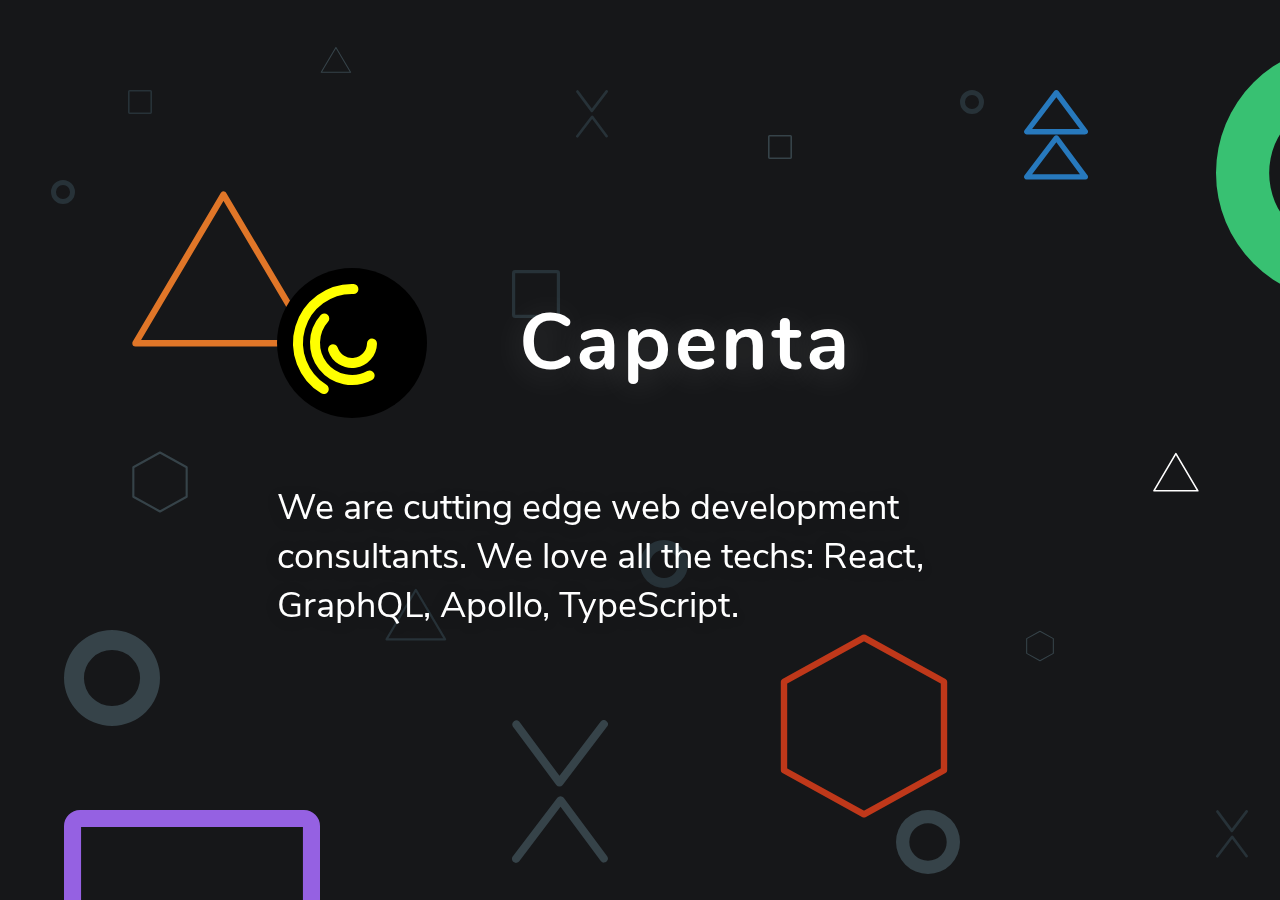
==== commit a41e3f8f: "Updates" ====
--- a/index.html
+++ b/index.html
@@ -1 +1 @@
-<!DOCTYPE html><html lang="en"><head><meta charSet="utf-8"/><meta http-equiv="x-ua-compatible" content="ie=edge"/><meta name="viewport" content="width=device-width, initial-scale=1, shrink-to-fit=no"/><style data-href="/4.d19b74d19da034a75e53.css">@font-face{font-display:swap;font-family:Nunito;font-style:normal;font-weight:200;src:local("Nunito Extra Light "),local("Nunito-Extra Light"),url(/static/nunito-latin-200-6716dd950cb0425751afd0890d5e26f5.woff2) format("woff2"),url(/static/nunito-latin-200-4b3dd3e005c2850f7299928bf3a96420.woff) format("woff")}@font-face{font-display:swap;font-family:Nunito;font-style:italic;font-weight:200;src:local("Nunito Extra Light italic"),local("Nunito-Extra Lightitalic"),url(/static/nunito-latin-200italic-06dea2b4088a104f4ace408e07b51d2e.woff2) format("woff2"),url(/static/nunito-latin-200italic-429b4b7f49b28a90ca3abe415f9319f9.woff) format("woff")}@font-face{font-display:swap;font-family:Nunito;font-style:normal;font-weight:300;src:local("Nunito Light "),local("Nunito-Light"),url(/static/nunito-latin-300-f708870c910aac39d7c23b67e6dff69a.woff2) format("woff2"),url(/static/nunito-latin-300-3eb1a100f527e8139eafee00d6ce77db.woff) format("woff")}@font-face{font-display:swap;font-family:Nunito;font-style:italic;font-weight:300;src:local("Nunito Light italic"),local("Nunito-Lightitalic"),url(/static/nunito-latin-300italic-6d3fe135f7e6af19b321b1af6f5604ff.woff2) format("woff2"),url(/static/nunito-latin-300italic-2c14852159c34ea2b6813c03474fdd24.woff) format("woff")}@font-face{font-display:swap;font-family:Nunito;font-style:normal;font-weight:400;src:local("Nunito Regular "),local("Nunito-Regular"),url(/static/nunito-latin-400-fe67e10445323683dab69663f6a4718a.woff2) format("woff2"),url(/static/nunito-latin-400-feb87cc98b5b4c5c706bd5745e1e3b14.woff) format("woff")}@font-face{font-display:swap;font-family:Nunito;font-style:italic;font-weight:400;src:local("Nunito Regular italic"),local("Nunito-Regularitalic"),url(/static/nunito-latin-400italic-f631a08dead09cf6e99c3f5ca9d8de09.woff2) format("woff2"),url(/static/nunito-latin-400italic-aafaf2120bb63f267700c50a78784bf9.woff) format("woff")}@font-face{font-display:swap;font-family:Nunito;font-style:normal;font-weight:600;src:local("Nunito SemiBold "),local("Nunito-SemiBold"),url(/static/nunito-latin-600-e57dde6f29f1255d69b2a7daf9bde8d9.woff2) format("woff2"),url(/static/nunito-latin-600-ae6d08e9151bfae03736df358d0ab384.woff) format("woff")}@font-face{font-display:swap;font-family:Nunito;font-style:italic;font-weight:600;src:local("Nunito SemiBold italic"),local("Nunito-SemiBolditalic"),url(/static/nunito-latin-600italic-0fdd3929797075a61d4c79d02b37270b.woff2) format("woff2"),url(/static/nunito-latin-600italic-7ddb3a649cb1a3bb8831d1427a2a0590.woff) format("woff")}@font-face{font-display:swap;font-family:Nunito;font-style:normal;font-weight:700;src:local("Nunito Bold "),local("Nunito-Bold"),url(/static/nunito-latin-700-dd42f32ac2e37e4d8705820d0b8dd202.woff2) format("woff2"),url(/static/nunito-latin-700-086733827e6d24ba33e7301e9fda2c49.woff) format("woff")}@font-face{font-display:swap;font-family:Nunito;font-style:italic;font-weight:700;src:local("Nunito Bold italic"),local("Nunito-Bolditalic"),url(/static/nunito-latin-700italic-3a0274f57ae6a6e1954bb2975ce8f7c2.woff2) format("woff2"),url(/static/nunito-latin-700italic-812a8ec82e815eaab23ddc0ee1cdc641.woff) format("woff")}@font-face{font-display:swap;font-family:Nunito;font-style:normal;font-weight:800;src:local("Nunito ExtraBold "),local("Nunito-ExtraBold"),url(/static/nunito-latin-800-389848e315f1e04362c57cb4432bfd3a.woff2) format("woff2"),url(/static/nunito-latin-800-e345e7e8dd10a08f0d77e083aca4aea2.woff) format("woff")}@font-face{font-display:swap;font-family:Nunito;font-style:italic;font-weight:800;src:local("Nunito ExtraBold italic"),local("Nunito-ExtraBolditalic"),url(/static/nunito-latin-800italic-26ad2c5e83ffb419728b2f3621eb1314.woff2) format("woff2"),url(/static/nunito-latin-800italic-f5ebcebbcce3cc4141e85f483bd957da.woff) format("woff")}@font-face{font-display:swap;font-family:Nunito;font-style:normal;font-weight:900;src:local("Nunito Black "),local("Nunito-Black"),url(/static/nunito-latin-900-6d3158a3e4568c98aafa029b35d0937a.woff2) format("woff2"),url(/static/nunito-latin-900-b1b0d941775ac87980e5542551603dfb.woff) format("woff")}@font-face{font-display:swap;font-family:Nunito;font-style:italic;font-weight:900;src:local("Nunito Black italic"),local("Nunito-Blackitalic"),url(/static/nunito-latin-900italic-f3daf4bfc8f38eddf982522a227fb80b.woff2) format("woff2"),url(/static/nunito-latin-900italic-2ebb1fcb479acc2f6fc58d9a89295bdf.woff) format("woff")}@font-face{font-display:swap;font-family:Nunito Sans;font-style:normal;font-weight:200;src:local("Nunito Sans Extra Light "),local("Nunito Sans-Extra Light"),url(/static/nunito-sans-latin-200-486ddbe2bf70c5e68c86ee7777468dcc.woff2) format("woff2"),url(/static/nunito-sans-latin-200-0cd2451d567df2061b0aa6766d497fc5.woff) format("woff")}@font-face{font-display:swap;font-family:Nunito Sans;font-style:italic;font-weight:200;src:local("Nunito Sans Extra Light italic"),local("Nunito Sans-Extra Lightitalic"),url(/static/nunito-sans-latin-200italic-bb0361cf24fc83dde74f90f1457ae5a1.woff2) format("woff2"),url(/static/nunito-sans-latin-200italic-26d2eb2e161f89fe66a8db1142492f53.woff) format("woff")}@font-face{font-display:swap;font-family:Nunito Sans;font-style:normal;font-weight:300;src:local("Nunito Sans Light "),local("Nunito Sans-Light"),url(/static/nunito-sans-latin-300-42b21c8d135f20ec02b61e45308b4931.woff2) format("woff2"),url(/static/nunito-sans-latin-300-c14374847cd5a43033a6a3fd8f954d87.woff) format("woff")}@font-face{font-display:swap;font-family:Nunito Sans;font-style:italic;font-weight:300;src:local("Nunito Sans Light italic"),local("Nunito Sans-Lightitalic"),url(/static/nunito-sans-latin-300italic-52daa7cd23bbb644f01d3ebbe146bf1a.woff2) format("woff2"),url(/static/nunito-sans-latin-300italic-5aac7ced5edc779bb33394d3e43da784.woff) format("woff")}@font-face{font-display:swap;font-family:Nunito Sans;font-style:normal;font-weight:400;src:local("Nunito Sans Regular "),local("Nunito Sans-Regular"),url(/static/nunito-sans-latin-400-d62e65602a0e8702cefd1897d1d14fa4.woff2) format("woff2"),url(/static/nunito-sans-latin-400-bb299a6d49113357172843868d503910.woff) format("woff")}@font-face{font-display:swap;font-family:Nunito Sans;font-style:italic;font-weight:400;src:local("Nunito Sans Regular italic"),local("Nunito Sans-Regularitalic"),url(/static/nunito-sans-latin-400italic-f9900f7eaa5ca1d1138101286e93b1c3.woff2) format("woff2"),url(/static/nunito-sans-latin-400italic-2044cb76a0c909cecebac45ec62760e0.woff) format("woff")}@font-face{font-display:swap;font-family:Nunito Sans;font-style:normal;font-weight:600;src:local("Nunito Sans SemiBold "),local("Nunito Sans-SemiBold"),url(/static/nunito-sans-latin-600-d84b903ff9f97d98896c634f6c76479b.woff2) format("woff2"),url(/static/nunito-sans-latin-600-44ed3dbbba1f33b91ab310402b3b3ac6.woff) format("woff")}@font-face{font-display:swap;font-family:Nunito Sans;font-style:italic;font-weight:600;src:local("Nunito Sans SemiBold italic"),local("Nunito Sans-SemiBolditalic"),url(/static/nunito-sans-latin-600italic-6a06ac5756fd1dc3109395c0b2c0bf5e.woff2) format("woff2"),url(/static/nunito-sans-latin-600italic-5a188a2e7a1bf46bf4a02c565e333ed3.woff) format("woff")}@font-face{font-display:swap;font-family:Nunito Sans;font-style:normal;font-weight:700;src:local("Nunito Sans Bold "),local("Nunito Sans-Bold"),url(/static/nunito-sans-latin-700-5b2af1710ea19711951b2114c8e8db01.woff2) format("woff2"),url(/static/nunito-sans-latin-700-ee7383a8a0d74f3f4900bd01202534c2.woff) format("woff")}@font-face{font-display:swap;font-family:Nunito Sans;font-style:italic;font-weight:700;src:local("Nunito Sans Bold italic"),local("Nunito Sans-Bolditalic"),url(/static/nunito-sans-latin-700italic-3cb32ab6b7c51d954b308919d49086ee.woff2) format("woff2"),url(/static/nunito-sans-latin-700italic-af6fdb080747a0904e4b24f6c79ba627.woff) format("woff")}@font-face{font-display:swap;font-family:Nunito Sans;font-style:normal;font-weight:800;src:local("Nunito Sans ExtraBold "),local("Nunito Sans-ExtraBold"),url(/static/nunito-sans-latin-800-d5babfa5912e63f0df39692887fd3977.woff2) format("woff2"),url(/static/nunito-sans-latin-800-b103905c8741f277511f2689d9693d5f.woff) format("woff")}@font-face{font-display:swap;font-family:Nunito Sans;font-style:italic;font-weight:800;src:local("Nunito Sans ExtraBold italic"),local("Nunito Sans-ExtraBolditalic"),url(/static/nunito-sans-latin-800italic-73299f3dcf1c19c8e2942b1932e6eb82.woff2) format("woff2"),url(/static/nunito-sans-latin-800italic-018fe6cea3c3da5e49371f0f84a744f6.woff) format("woff")}@font-face{font-display:swap;font-family:Nunito Sans;font-style:normal;font-weight:900;src:local("Nunito Sans Black "),local("Nunito Sans-Black"),url(/static/nunito-sans-latin-900-63b22b7945f520d76fd0026511f03909.woff2) format("woff2"),url(/static/nunito-sans-latin-900-2f943a9e7d4301d8362a566579ffaa87.woff) format("woff")}@font-face{font-display:swap;font-family:Nunito Sans;font-style:italic;font-weight:900;src:local("Nunito Sans Black italic"),local("Nunito Sans-Blackitalic"),url(/static/nunito-sans-latin-900italic-86b2647f0154d5a0878844f78c85a95d.woff2) format("woff2"),url(/static/nunito-sans-latin-900italic-336b4a552c47ec1c80375239b74dcd33.woff) format("woff")}</style><meta name="generator" content="Gatsby 2.0.0"/><script>window.__EMOTION_CRITICAL_CSS_IDS__ = ["36x9e8","1q8eu9e","1n834d8","1dl5bc9","1dlpzfo"];</script><style>*,*:before,*:after{box-sizing:inherit;}html{text-rendering:optimizeLegibility;overflow-x:hidden;box-sizing:border-box;-ms-overflow-style:scrollbar;-webkit-tap-highlight-color:rgba(0,0,0,0);background-color:#161719;-webkit-font-smoothing:antialiased;-moz-osx-font-smoothing:grayscale;}html,body{width:100%;height:100%;margin:0;padding:0;}@-webkit-keyframes animation-1q8eu9e{from{-webkit-transform:rotate(0deg);-ms-transform:rotate(0deg);transform:rotate(0deg);}to{-webkit-transform:rotate(360deg);-ms-transform:rotate(360deg);transform:rotate(360deg);}}@keyframes animation-1q8eu9e{from{-webkit-transform:rotate(0deg);-ms-transform:rotate(0deg);transform:rotate(0deg);}to{-webkit-transform:rotate(360deg);-ms-transform:rotate(360deg);transform:rotate(360deg);}}@-webkit-keyframes animation-1n834d8{0%{d:path("M 0 100 Q 250 50 400 200 Q 550 350 800 300 L 800 0 L 0 0 L 0 100 Z");}50%{d:path("M 0 100 Q 200 150 400 200 Q 600 250 800 300 L 800 0 L 0 0 L 0 100 Z");}100%{d:path("M 0 100 Q 150 350 400 200 Q 650 50 800 300 L 800 0 L 0 0 L 0 100 Z");}}@keyframes animation-1n834d8{0%{d:path("M 0 100 Q 250 50 400 200 Q 550 350 800 300 L 800 0 L 0 0 L 0 100 Z");}50%{d:path("M 0 100 Q 200 150 400 200 Q 600 250 800 300 L 800 0 L 0 0 L 0 100 Z");}100%{d:path("M 0 100 Q 150 350 400 200 Q 650 50 800 300 L 800 0 L 0 0 L 0 100 Z");}}@-webkit-keyframes animation-1dl5bc9{from{-webkit-transform:translateY(0);-ms-transform:translateY(0);transform:translateY(0);}to{-webkit-transform:translateY(30px);-ms-transform:translateY(30px);transform:translateY(30px);}}@keyframes animation-1dl5bc9{from{-webkit-transform:translateY(0);-ms-transform:translateY(0);transform:translateY(0);}to{-webkit-transform:translateY(30px);-ms-transform:translateY(30px);transform:translateY(30px);}}@-webkit-keyframes animation-1dlpzfo{from{-webkit-transform:translateY(0);-ms-transform:translateY(0);transform:translateY(0);}to{-webkit-transform:translateY(200px);-ms-transform:translateY(200px);transform:translateY(200px);}}@keyframes animation-1dlpzfo{from{-webkit-transform:translateY(0);-ms-transform:translateY(0);transform:translateY(0);}to{-webkit-transform:translateY(200px);-ms-transform:translateY(200px);transform:translateY(200px);}}</style><title data-react-helmet="true">Capenta - front-end and full-stack development consultants</title><link data-react-helmet="true" rel="apple-touch-icon" href="/favicons/apple-touch-icon.png"/><link data-react-helmet="true" rel="icon" type="image/png" sizes="32x32" href="/favicons/favicon-32x32.png"/><link data-react-helmet="true" rel="icon" type="image/png" sizes="16x16" href="/favicons/favicon-16x16.png"/><link data-react-helmet="true" rel="shortcut icon" href="/favicons/favicon.ico"/><meta data-react-helmet="true" name="msapplication-TileColor" content="#222b2f"/><meta data-react-helmet="true" name="msapplication-config" content="browserconfig.xml"/><meta data-react-helmet="true" name="description" content="Capenta AB - software development consultants focusing on front-end development with the latest technologies"/><meta data-react-helmet="true" name="image" content="https://capenta.com/logos/logo-1024.png"/><meta data-react-helmet="true" property="og:locale" content="en_US"/><meta data-react-helmet="true" property="og:site_name"/><meta data-react-helmet="true" property="og:title" content="Capenta - front-end and full-stack development consultants"/><meta data-react-helmet="true" property="og:description" content="Capenta AB - software development consultants focusing on front-end development with the latest technologies"/><meta data-react-helmet="true" property="og:image" content="https://capenta.com/logos/logo-1024.png"/><meta data-react-helmet="true" property="fb:app_id" content=""/><meta data-react-helmet="true" name="twitter:card" content="summary_large_image"/><meta data-react-helmet="true" name="twitter:creator" content="@mellbourn"/><meta data-react-helmet="true" name="twitter:title" content="Capenta - front-end and full-stack development consultants"/><meta data-react-helmet="true" name="twitter:description" content="Capenta AB - software development consultants focusing on front-end development with the latest technologies"/><meta data-react-helmet="true" name="twitter:image" content="https://capenta.com/logos/logo-1024.png"/><script data-react-helmet="true" type="application/ld+json">[{"@context":"http://schema.org","@type":"WebSite","url":"https://capenta.com/","name":"Capenta - front-end and full-stack development consultants","alternateName":"Capenta"}]</script><link rel="manifest" href="/manifest.webmanifest"/><meta name="theme-color" content="#222b2f"/><link as="script" rel="preload" href="/4-74168571332458540921.js"/><link as="script" rel="preload" href="/component---src-pages-index-jsx-4557de0b2c9ef7aacd04.js"/><link as="script" rel="preload" href="/app-423f761e61203c4ae7a5.js"/><link as="script" rel="preload" href="/webpack-runtime-a255e9fed3ce74146c01.js"/><link rel="preload" href="/static/d/173/path---index-6a9-NZuapzHg3X9TaN1iIixfv1W23E.json" as="fetch" crossOrigin="use-credentials"/></head><body><div id="___gatsby"><div style="outline:none" tabindex="-1" role="group"><div style="position:absolute;width:100%;height:100%;overflow:scroll;overflow-y:scroll;overflow-x:hidden;-webkit-overflow-scrolling:touch;-webkit-transform:translate(0px,0px);-ms-transform:translate(0px,0px);transform:translate3d(0px,0px,0px)"></div></div></div><script id="gatsby-script-loader">/*<![CDATA[*/window.page={"componentChunkName":"component---src-pages-index-jsx","jsonName":"index","path":"/"};window.dataPath="173/path---index-6a9-NZuapzHg3X9TaN1iIixfv1W23E";/*]]>*/</script><script id="gatsby-chunk-mapping">/*<![CDATA[*/window.___chunkMapping={"app":["/app-423f761e61203c4ae7a5.js"],"component---node-modules-gatsby-plugin-offline-app-shell-js":["/component---node-modules-gatsby-plugin-offline-app-shell-js-910afaceadcd79472375.js"],"component---src-pages-index-jsx":["/component---src-pages-index-jsx-4557de0b2c9ef7aacd04.js"]};/*]]>*/</script><script src="/webpack-runtime-a255e9fed3ce74146c01.js" async=""></script><script src="/app-423f761e61203c4ae7a5.js" async=""></script><script src="/component---src-pages-index-jsx-4557de0b2c9ef7aacd04.js" async=""></script><script src="/4-74168571332458540921.js" async=""></script></body></html>+<!DOCTYPE html><html lang="en"><head><meta charSet="utf-8"/><meta http-equiv="x-ua-compatible" content="ie=edge"/><meta name="viewport" content="width=device-width, initial-scale=1, shrink-to-fit=no"/><style data-href="/4.8abe3fa8115dfaf6f925.css">@font-face{font-family:Nunito;font-style:normal;font-display:swap;font-weight:200;src:local("Nunito Extra Light "),local("Nunito-Extra Light"),url(/static/nunito-latin-200-6716dd950cb0425751afd0890d5e26f5.woff2) format("woff2"),url(/static/nunito-latin-200-4b3dd3e005c2850f7299928bf3a96420.woff) format("woff")}@font-face{font-family:Nunito;font-style:italic;font-display:swap;font-weight:200;src:local("Nunito Extra Light italic"),local("Nunito-Extra Lightitalic"),url(/static/nunito-latin-200italic-06dea2b4088a104f4ace408e07b51d2e.woff2) format("woff2"),url(/static/nunito-latin-200italic-429b4b7f49b28a90ca3abe415f9319f9.woff) format("woff")}@font-face{font-family:Nunito;font-style:normal;font-display:swap;font-weight:300;src:local("Nunito Light "),local("Nunito-Light"),url(/static/nunito-latin-300-f708870c910aac39d7c23b67e6dff69a.woff2) format("woff2"),url(/static/nunito-latin-300-3eb1a100f527e8139eafee00d6ce77db.woff) format("woff")}@font-face{font-family:Nunito;font-style:italic;font-display:swap;font-weight:300;src:local("Nunito Light italic"),local("Nunito-Lightitalic"),url(/static/nunito-latin-300italic-6d3fe135f7e6af19b321b1af6f5604ff.woff2) format("woff2"),url(/static/nunito-latin-300italic-2c14852159c34ea2b6813c03474fdd24.woff) format("woff")}@font-face{font-family:Nunito;font-style:normal;font-display:swap;font-weight:400;src:local("Nunito Regular "),local("Nunito-Regular"),url(/static/nunito-latin-400-fe67e10445323683dab69663f6a4718a.woff2) format("woff2"),url(/static/nunito-latin-400-feb87cc98b5b4c5c706bd5745e1e3b14.woff) format("woff")}@font-face{font-family:Nunito;font-style:italic;font-display:swap;font-weight:400;src:local("Nunito Regular italic"),local("Nunito-Regularitalic"),url(/static/nunito-latin-400italic-f631a08dead09cf6e99c3f5ca9d8de09.woff2) format("woff2"),url(/static/nunito-latin-400italic-aafaf2120bb63f267700c50a78784bf9.woff) format("woff")}@font-face{font-family:Nunito;font-style:normal;font-display:swap;font-weight:600;src:local("Nunito SemiBold "),local("Nunito-SemiBold"),url(/static/nunito-latin-600-e57dde6f29f1255d69b2a7daf9bde8d9.woff2) format("woff2"),url(/static/nunito-latin-600-ae6d08e9151bfae03736df358d0ab384.woff) format("woff")}@font-face{font-family:Nunito;font-style:italic;font-display:swap;font-weight:600;src:local("Nunito SemiBold italic"),local("Nunito-SemiBolditalic"),url(/static/nunito-latin-600italic-0fdd3929797075a61d4c79d02b37270b.woff2) format("woff2"),url(/static/nunito-latin-600italic-7ddb3a649cb1a3bb8831d1427a2a0590.woff) format("woff")}@font-face{font-family:Nunito;font-style:normal;font-display:swap;font-weight:700;src:local("Nunito Bold "),local("Nunito-Bold"),url(/static/nunito-latin-700-dd42f32ac2e37e4d8705820d0b8dd202.woff2) format("woff2"),url(/static/nunito-latin-700-086733827e6d24ba33e7301e9fda2c49.woff) format("woff")}@font-face{font-family:Nunito;font-style:italic;font-display:swap;font-weight:700;src:local("Nunito Bold italic"),local("Nunito-Bolditalic"),url(/static/nunito-latin-700italic-3a0274f57ae6a6e1954bb2975ce8f7c2.woff2) format("woff2"),url(/static/nunito-latin-700italic-812a8ec82e815eaab23ddc0ee1cdc641.woff) format("woff")}@font-face{font-family:Nunito;font-style:normal;font-display:swap;font-weight:800;src:local("Nunito ExtraBold "),local("Nunito-ExtraBold"),url(/static/nunito-latin-800-389848e315f1e04362c57cb4432bfd3a.woff2) format("woff2"),url(/static/nunito-latin-800-e345e7e8dd10a08f0d77e083aca4aea2.woff) format("woff")}@font-face{font-family:Nunito;font-style:italic;font-display:swap;font-weight:800;src:local("Nunito ExtraBold italic"),local("Nunito-ExtraBolditalic"),url(/static/nunito-latin-800italic-26ad2c5e83ffb419728b2f3621eb1314.woff2) format("woff2"),url(/static/nunito-latin-800italic-f5ebcebbcce3cc4141e85f483bd957da.woff) format("woff")}@font-face{font-family:Nunito;font-style:normal;font-display:swap;font-weight:900;src:local("Nunito Black "),local("Nunito-Black"),url(/static/nunito-latin-900-6d3158a3e4568c98aafa029b35d0937a.woff2) format("woff2"),url(/static/nunito-latin-900-b1b0d941775ac87980e5542551603dfb.woff) format("woff")}@font-face{font-family:Nunito;font-style:italic;font-display:swap;font-weight:900;src:local("Nunito Black italic"),local("Nunito-Blackitalic"),url(/static/nunito-latin-900italic-f3daf4bfc8f38eddf982522a227fb80b.woff2) format("woff2"),url(/static/nunito-latin-900italic-2ebb1fcb479acc2f6fc58d9a89295bdf.woff) format("woff")}@font-face{font-family:Nunito Sans;font-style:normal;font-display:swap;font-weight:200;src:local("Nunito Sans Extra Light "),local("Nunito Sans-Extra Light"),url(/static/nunito-sans-latin-200-486ddbe2bf70c5e68c86ee7777468dcc.woff2) format("woff2"),url(/static/nunito-sans-latin-200-0cd2451d567df2061b0aa6766d497fc5.woff) format("woff")}@font-face{font-family:Nunito Sans;font-style:italic;font-display:swap;font-weight:200;src:local("Nunito Sans Extra Light italic"),local("Nunito Sans-Extra Lightitalic"),url(/static/nunito-sans-latin-200italic-bb0361cf24fc83dde74f90f1457ae5a1.woff2) format("woff2"),url(/static/nunito-sans-latin-200italic-26d2eb2e161f89fe66a8db1142492f53.woff) format("woff")}@font-face{font-family:Nunito Sans;font-style:normal;font-display:swap;font-weight:300;src:local("Nunito Sans Light "),local("Nunito Sans-Light"),url(/static/nunito-sans-latin-300-42b21c8d135f20ec02b61e45308b4931.woff2) format("woff2"),url(/static/nunito-sans-latin-300-c14374847cd5a43033a6a3fd8f954d87.woff) format("woff")}@font-face{font-family:Nunito Sans;font-style:italic;font-display:swap;font-weight:300;src:local("Nunito Sans Light italic"),local("Nunito Sans-Lightitalic"),url(/static/nunito-sans-latin-300italic-52daa7cd23bbb644f01d3ebbe146bf1a.woff2) format("woff2"),url(/static/nunito-sans-latin-300italic-5aac7ced5edc779bb33394d3e43da784.woff) format("woff")}@font-face{font-family:Nunito Sans;font-style:normal;font-display:swap;font-weight:400;src:local("Nunito Sans Regular "),local("Nunito Sans-Regular"),url(/static/nunito-sans-latin-400-d62e65602a0e8702cefd1897d1d14fa4.woff2) format("woff2"),url(/static/nunito-sans-latin-400-bb299a6d49113357172843868d503910.woff) format("woff")}@font-face{font-family:Nunito Sans;font-style:italic;font-display:swap;font-weight:400;src:local("Nunito Sans Regular italic"),local("Nunito Sans-Regularitalic"),url(/static/nunito-sans-latin-400italic-f9900f7eaa5ca1d1138101286e93b1c3.woff2) format("woff2"),url(/static/nunito-sans-latin-400italic-2044cb76a0c909cecebac45ec62760e0.woff) format("woff")}@font-face{font-family:Nunito Sans;font-style:normal;font-display:swap;font-weight:600;src:local("Nunito Sans SemiBold "),local("Nunito Sans-SemiBold"),url(/static/nunito-sans-latin-600-d84b903ff9f97d98896c634f6c76479b.woff2) format("woff2"),url(/static/nunito-sans-latin-600-44ed3dbbba1f33b91ab310402b3b3ac6.woff) format("woff")}@font-face{font-family:Nunito Sans;font-style:italic;font-display:swap;font-weight:600;src:local("Nunito Sans SemiBold italic"),local("Nunito Sans-SemiBolditalic"),url(/static/nunito-sans-latin-600italic-6a06ac5756fd1dc3109395c0b2c0bf5e.woff2) format("woff2"),url(/static/nunito-sans-latin-600italic-5a188a2e7a1bf46bf4a02c565e333ed3.woff) format("woff")}@font-face{font-family:Nunito Sans;font-style:normal;font-display:swap;font-weight:700;src:local("Nunito Sans Bold "),local("Nunito Sans-Bold"),url(/static/nunito-sans-latin-700-5b2af1710ea19711951b2114c8e8db01.woff2) format("woff2"),url(/static/nunito-sans-latin-700-ee7383a8a0d74f3f4900bd01202534c2.woff) format("woff")}@font-face{font-family:Nunito Sans;font-style:italic;font-display:swap;font-weight:700;src:local("Nunito Sans Bold italic"),local("Nunito Sans-Bolditalic"),url(/static/nunito-sans-latin-700italic-3cb32ab6b7c51d954b308919d49086ee.woff2) format("woff2"),url(/static/nunito-sans-latin-700italic-af6fdb080747a0904e4b24f6c79ba627.woff) format("woff")}@font-face{font-family:Nunito Sans;font-style:normal;font-display:swap;font-weight:800;src:local("Nunito Sans ExtraBold "),local("Nunito Sans-ExtraBold"),url(/static/nunito-sans-latin-800-d5babfa5912e63f0df39692887fd3977.woff2) format("woff2"),url(/static/nunito-sans-latin-800-b103905c8741f277511f2689d9693d5f.woff) format("woff")}@font-face{font-family:Nunito Sans;font-style:italic;font-display:swap;font-weight:800;src:local("Nunito Sans ExtraBold italic"),local("Nunito Sans-ExtraBolditalic"),url(/static/nunito-sans-latin-800italic-73299f3dcf1c19c8e2942b1932e6eb82.woff2) format("woff2"),url(/static/nunito-sans-latin-800italic-018fe6cea3c3da5e49371f0f84a744f6.woff) format("woff")}@font-face{font-family:Nunito Sans;font-style:normal;font-display:swap;font-weight:900;src:local("Nunito Sans Black "),local("Nunito Sans-Black"),url(/static/nunito-sans-latin-900-63b22b7945f520d76fd0026511f03909.woff2) format("woff2"),url(/static/nunito-sans-latin-900-2f943a9e7d4301d8362a566579ffaa87.woff) format("woff")}@font-face{font-family:Nunito Sans;font-style:italic;font-display:swap;font-weight:900;src:local("Nunito Sans Black italic"),local("Nunito Sans-Blackitalic"),url(/static/nunito-sans-latin-900italic-86b2647f0154d5a0878844f78c85a95d.woff2) format("woff2"),url(/static/nunito-sans-latin-900italic-336b4a552c47ec1c80375239b74dcd33.woff) format("woff")}</style><meta name="generator" content="Gatsby 2.0.59"/><script>window.__EMOTION_CRITICAL_CSS_IDS__ = ["36x9e8","1q8eu9e","1n834d8","1dl5bc9","1dlpzfo"];</script><style>*,*:before,*:after{box-sizing:inherit;}html{text-rendering:optimizeLegibility;overflow-x:hidden;box-sizing:border-box;-ms-overflow-style:scrollbar;-webkit-tap-highlight-color:rgba(0,0,0,0);background-color:#161719;-webkit-font-smoothing:antialiased;-moz-osx-font-smoothing:grayscale;}html,body{width:100%;height:100%;margin:0;padding:0;}@-webkit-keyframes animation-1q8eu9e{from{-webkit-transform:rotate(0deg);-ms-transform:rotate(0deg);transform:rotate(0deg);}to{-webkit-transform:rotate(360deg);-ms-transform:rotate(360deg);transform:rotate(360deg);}}@keyframes animation-1q8eu9e{from{-webkit-transform:rotate(0deg);-ms-transform:rotate(0deg);transform:rotate(0deg);}to{-webkit-transform:rotate(360deg);-ms-transform:rotate(360deg);transform:rotate(360deg);}}@-webkit-keyframes animation-1n834d8{0%{d:path("M 0 100 Q 250 50 400 200 Q 550 350 800 300 L 800 0 L 0 0 L 0 100 Z");}50%{d:path("M 0 100 Q 200 150 400 200 Q 600 250 800 300 L 800 0 L 0 0 L 0 100 Z");}100%{d:path("M 0 100 Q 150 350 400 200 Q 650 50 800 300 L 800 0 L 0 0 L 0 100 Z");}}@keyframes animation-1n834d8{0%{d:path("M 0 100 Q 250 50 400 200 Q 550 350 800 300 L 800 0 L 0 0 L 0 100 Z");}50%{d:path("M 0 100 Q 200 150 400 200 Q 600 250 800 300 L 800 0 L 0 0 L 0 100 Z");}100%{d:path("M 0 100 Q 150 350 400 200 Q 650 50 800 300 L 800 0 L 0 0 L 0 100 Z");}}@-webkit-keyframes animation-1dl5bc9{from{-webkit-transform:translateY(0);-ms-transform:translateY(0);transform:translateY(0);}to{-webkit-transform:translateY(30px);-ms-transform:translateY(30px);transform:translateY(30px);}}@keyframes animation-1dl5bc9{from{-webkit-transform:translateY(0);-ms-transform:translateY(0);transform:translateY(0);}to{-webkit-transform:translateY(30px);-ms-transform:translateY(30px);transform:translateY(30px);}}@-webkit-keyframes animation-1dlpzfo{from{-webkit-transform:translateY(0);-ms-transform:translateY(0);transform:translateY(0);}to{-webkit-transform:translateY(200px);-ms-transform:translateY(200px);transform:translateY(200px);}}@keyframes animation-1dlpzfo{from{-webkit-transform:translateY(0);-ms-transform:translateY(0);transform:translateY(0);}to{-webkit-transform:translateY(200px);-ms-transform:translateY(200px);transform:translateY(200px);}}</style><title data-react-helmet="true">Capenta - front-end and full-stack development consultants</title><link data-react-helmet="true" rel="apple-touch-icon" href="/favicons/apple-touch-icon.png"/><link data-react-helmet="true" rel="mask-icon" href="/favicons/capenta.svg" color="yellow"/><link data-react-helmet="true" rel="icon" type="image/png" sizes="32x32" href="/favicons/favicon-32x32.png"/><link data-react-helmet="true" rel="icon" type="image/png" sizes="16x16" href="/favicons/favicon-16x16.png"/><link data-react-helmet="true" rel="shortcut icon" href="/favicons/favicon.ico"/><meta data-react-helmet="true" name="msapplication-TileColor" content="#222b2f"/><meta data-react-helmet="true" name="msapplication-config" content="browserconfig.xml"/><meta data-react-helmet="true" name="description" content="Capenta AB - software development consultants focusing on front-end development with the latest technologies"/><meta data-react-helmet="true" name="image" content="https://capenta.com/logos/logo-1024.png"/><meta data-react-helmet="true" property="og:locale" content="en_US"/><meta data-react-helmet="true" property="og:site_name"/><meta data-react-helmet="true" property="og:title" content="Capenta - front-end and full-stack development consultants"/><meta data-react-helmet="true" property="og:description" content="Capenta AB - software development consultants focusing on front-end development with the latest technologies"/><meta data-react-helmet="true" property="og:image" content="https://capenta.com/logos/logo-1024.png"/><meta data-react-helmet="true" property="fb:app_id" content=""/><meta data-react-helmet="true" name="twitter:card" content="summary_large_image"/><meta data-react-helmet="true" name="twitter:creator" content="@mellbourn"/><meta data-react-helmet="true" name="twitter:title" content="Capenta - front-end and full-stack development consultants"/><meta data-react-helmet="true" name="twitter:description" content="Capenta AB - software development consultants focusing on front-end development with the latest technologies"/><meta data-react-helmet="true" name="twitter:image" content="https://capenta.com/logos/logo-1024.png"/><script data-react-helmet="true" type="application/ld+json">[{"@context":"http://schema.org","@type":"WebSite","url":"https://capenta.com/","name":"Capenta - front-end and full-stack development consultants","alternateName":"Capenta"}]</script><link rel="manifest" href="/manifest.webmanifest"/><meta name="theme-color" content="#222b2f"/><link as="script" rel="preload" href="/4-c7e083abc5cd96b4e3bc.js"/><link as="script" rel="preload" href="/component---src-pages-index-jsx-77fbdec01dd9fd03ce2f.js"/><link as="script" rel="preload" href="/app-d77a34a2c8087083e4d9.js"/><link as="script" rel="preload" href="/webpack-runtime-dd66dcd2ea21e1c02979.js"/><link rel="preload" href="/static/d/173/path---index-6a9-NZuapzHg3X9TaN1iIixfv1W23E.json" as="fetch" crossOrigin="use-credentials"/></head><body><div id="___gatsby"><div style="outline:none" tabindex="-1" role="group"><div style="position:absolute;width:100%;height:100%;overflow:scroll;overflow-y:scroll;overflow-x:hidden;-webkit-overflow-scrolling:touch;-webkit-transform:translate(0px,0px);-ms-transform:translate(0px,0px);transform:translate3d(0px,0px,0px)"></div></div></div><script id="gatsby-script-loader">/*<![CDATA[*/window.page={"componentChunkName":"component---src-pages-index-jsx","jsonName":"index","path":"/"};window.dataPath="173/path---index-6a9-NZuapzHg3X9TaN1iIixfv1W23E";/*]]>*/</script><script id="gatsby-chunk-mapping">/*<![CDATA[*/window.___chunkMapping={"app":["/app-d77a34a2c8087083e4d9.js"],"component---node-modules-gatsby-plugin-offline-app-shell-js":["/component---node-modules-gatsby-plugin-offline-app-shell-js-254be6d36119a5d82b71.js"],"component---src-pages-index-jsx":["/component---src-pages-index-jsx-77fbdec01dd9fd03ce2f.js"]};/*]]>*/</script><script src="/webpack-runtime-dd66dcd2ea21e1c02979.js" async=""></script><script src="/app-d77a34a2c8087083e4d9.js" async=""></script><script src="/component---src-pages-index-jsx-77fbdec01dd9fd03ce2f.js" async=""></script><script src="/4-c7e083abc5cd96b4e3bc.js" async=""></script></body></html>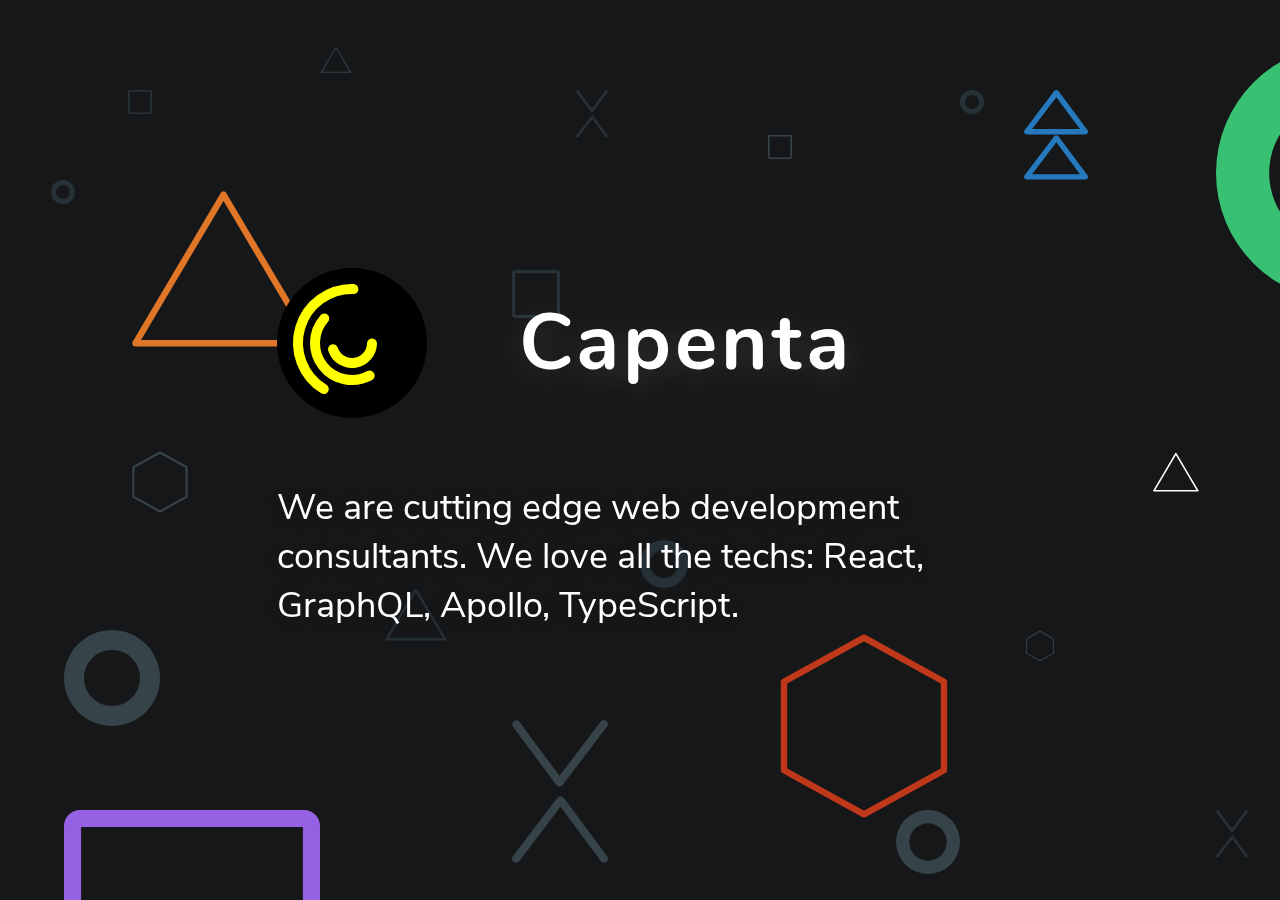
==== commit 8b693d69: "Updates" ====
--- a/index.html
+++ b/index.html
@@ -1 +1 @@
-<!DOCTYPE html><html lang="en"><head><meta charSet="utf-8"/><meta http-equiv="x-ua-compatible" content="ie=edge"/><meta name="viewport" content="width=device-width, initial-scale=1, shrink-to-fit=no"/><style data-href="/4.8abe3fa8115dfaf6f925.css">@font-face{font-family:Nunito;font-style:normal;font-display:swap;font-weight:200;src:local("Nunito Extra Light "),local("Nunito-Extra Light"),url(/static/nunito-latin-200-6716dd950cb0425751afd0890d5e26f5.woff2) format("woff2"),url(/static/nunito-latin-200-4b3dd3e005c2850f7299928bf3a96420.woff) format("woff")}@font-face{font-family:Nunito;font-style:italic;font-display:swap;font-weight:200;src:local("Nunito Extra Light italic"),local("Nunito-Extra Lightitalic"),url(/static/nunito-latin-200italic-06dea2b4088a104f4ace408e07b51d2e.woff2) format("woff2"),url(/static/nunito-latin-200italic-429b4b7f49b28a90ca3abe415f9319f9.woff) format("woff")}@font-face{font-family:Nunito;font-style:normal;font-display:swap;font-weight:300;src:local("Nunito Light "),local("Nunito-Light"),url(/static/nunito-latin-300-f708870c910aac39d7c23b67e6dff69a.woff2) format("woff2"),url(/static/nunito-latin-300-3eb1a100f527e8139eafee00d6ce77db.woff) format("woff")}@font-face{font-family:Nunito;font-style:italic;font-display:swap;font-weight:300;src:local("Nunito Light italic"),local("Nunito-Lightitalic"),url(/static/nunito-latin-300italic-6d3fe135f7e6af19b321b1af6f5604ff.woff2) format("woff2"),url(/static/nunito-latin-300italic-2c14852159c34ea2b6813c03474fdd24.woff) format("woff")}@font-face{font-family:Nunito;font-style:normal;font-display:swap;font-weight:400;src:local("Nunito Regular "),local("Nunito-Regular"),url(/static/nunito-latin-400-fe67e10445323683dab69663f6a4718a.woff2) format("woff2"),url(/static/nunito-latin-400-feb87cc98b5b4c5c706bd5745e1e3b14.woff) format("woff")}@font-face{font-family:Nunito;font-style:italic;font-display:swap;font-weight:400;src:local("Nunito Regular italic"),local("Nunito-Regularitalic"),url(/static/nunito-latin-400italic-f631a08dead09cf6e99c3f5ca9d8de09.woff2) format("woff2"),url(/static/nunito-latin-400italic-aafaf2120bb63f267700c50a78784bf9.woff) format("woff")}@font-face{font-family:Nunito;font-style:normal;font-display:swap;font-weight:600;src:local("Nunito SemiBold "),local("Nunito-SemiBold"),url(/static/nunito-latin-600-e57dde6f29f1255d69b2a7daf9bde8d9.woff2) format("woff2"),url(/static/nunito-latin-600-ae6d08e9151bfae03736df358d0ab384.woff) format("woff")}@font-face{font-family:Nunito;font-style:italic;font-display:swap;font-weight:600;src:local("Nunito SemiBold italic"),local("Nunito-SemiBolditalic"),url(/static/nunito-latin-600italic-0fdd3929797075a61d4c79d02b37270b.woff2) format("woff2"),url(/static/nunito-latin-600italic-7ddb3a649cb1a3bb8831d1427a2a0590.woff) format("woff")}@font-face{font-family:Nunito;font-style:normal;font-display:swap;font-weight:700;src:local("Nunito Bold "),local("Nunito-Bold"),url(/static/nunito-latin-700-dd42f32ac2e37e4d8705820d0b8dd202.woff2) format("woff2"),url(/static/nunito-latin-700-086733827e6d24ba33e7301e9fda2c49.woff) format("woff")}@font-face{font-family:Nunito;font-style:italic;font-display:swap;font-weight:700;src:local("Nunito Bold italic"),local("Nunito-Bolditalic"),url(/static/nunito-latin-700italic-3a0274f57ae6a6e1954bb2975ce8f7c2.woff2) format("woff2"),url(/static/nunito-latin-700italic-812a8ec82e815eaab23ddc0ee1cdc641.woff) format("woff")}@font-face{font-family:Nunito;font-style:normal;font-display:swap;font-weight:800;src:local("Nunito ExtraBold "),local("Nunito-ExtraBold"),url(/static/nunito-latin-800-389848e315f1e04362c57cb4432bfd3a.woff2) format("woff2"),url(/static/nunito-latin-800-e345e7e8dd10a08f0d77e083aca4aea2.woff) format("woff")}@font-face{font-family:Nunito;font-style:italic;font-display:swap;font-weight:800;src:local("Nunito ExtraBold italic"),local("Nunito-ExtraBolditalic"),url(/static/nunito-latin-800italic-26ad2c5e83ffb419728b2f3621eb1314.woff2) format("woff2"),url(/static/nunito-latin-800italic-f5ebcebbcce3cc4141e85f483bd957da.woff) format("woff")}@font-face{font-family:Nunito;font-style:normal;font-display:swap;font-weight:900;src:local("Nunito Black "),local("Nunito-Black"),url(/static/nunito-latin-900-6d3158a3e4568c98aafa029b35d0937a.woff2) format("woff2"),url(/static/nunito-latin-900-b1b0d941775ac87980e5542551603dfb.woff) format("woff")}@font-face{font-family:Nunito;font-style:italic;font-display:swap;font-weight:900;src:local("Nunito Black italic"),local("Nunito-Blackitalic"),url(/static/nunito-latin-900italic-f3daf4bfc8f38eddf982522a227fb80b.woff2) format("woff2"),url(/static/nunito-latin-900italic-2ebb1fcb479acc2f6fc58d9a89295bdf.woff) format("woff")}@font-face{font-family:Nunito Sans;font-style:normal;font-display:swap;font-weight:200;src:local("Nunito Sans Extra Light "),local("Nunito Sans-Extra Light"),url(/static/nunito-sans-latin-200-486ddbe2bf70c5e68c86ee7777468dcc.woff2) format("woff2"),url(/static/nunito-sans-latin-200-0cd2451d567df2061b0aa6766d497fc5.woff) format("woff")}@font-face{font-family:Nunito Sans;font-style:italic;font-display:swap;font-weight:200;src:local("Nunito Sans Extra Light italic"),local("Nunito Sans-Extra Lightitalic"),url(/static/nunito-sans-latin-200italic-bb0361cf24fc83dde74f90f1457ae5a1.woff2) format("woff2"),url(/static/nunito-sans-latin-200italic-26d2eb2e161f89fe66a8db1142492f53.woff) format("woff")}@font-face{font-family:Nunito Sans;font-style:normal;font-display:swap;font-weight:300;src:local("Nunito Sans Light "),local("Nunito Sans-Light"),url(/static/nunito-sans-latin-300-42b21c8d135f20ec02b61e45308b4931.woff2) format("woff2"),url(/static/nunito-sans-latin-300-c14374847cd5a43033a6a3fd8f954d87.woff) format("woff")}@font-face{font-family:Nunito Sans;font-style:italic;font-display:swap;font-weight:300;src:local("Nunito Sans Light italic"),local("Nunito Sans-Lightitalic"),url(/static/nunito-sans-latin-300italic-52daa7cd23bbb644f01d3ebbe146bf1a.woff2) format("woff2"),url(/static/nunito-sans-latin-300italic-5aac7ced5edc779bb33394d3e43da784.woff) format("woff")}@font-face{font-family:Nunito Sans;font-style:normal;font-display:swap;font-weight:400;src:local("Nunito Sans Regular "),local("Nunito Sans-Regular"),url(/static/nunito-sans-latin-400-d62e65602a0e8702cefd1897d1d14fa4.woff2) format("woff2"),url(/static/nunito-sans-latin-400-bb299a6d49113357172843868d503910.woff) format("woff")}@font-face{font-family:Nunito Sans;font-style:italic;font-display:swap;font-weight:400;src:local("Nunito Sans Regular italic"),local("Nunito Sans-Regularitalic"),url(/static/nunito-sans-latin-400italic-f9900f7eaa5ca1d1138101286e93b1c3.woff2) format("woff2"),url(/static/nunito-sans-latin-400italic-2044cb76a0c909cecebac45ec62760e0.woff) format("woff")}@font-face{font-family:Nunito Sans;font-style:normal;font-display:swap;font-weight:600;src:local("Nunito Sans SemiBold "),local("Nunito Sans-SemiBold"),url(/static/nunito-sans-latin-600-d84b903ff9f97d98896c634f6c76479b.woff2) format("woff2"),url(/static/nunito-sans-latin-600-44ed3dbbba1f33b91ab310402b3b3ac6.woff) format("woff")}@font-face{font-family:Nunito Sans;font-style:italic;font-display:swap;font-weight:600;src:local("Nunito Sans SemiBold italic"),local("Nunito Sans-SemiBolditalic"),url(/static/nunito-sans-latin-600italic-6a06ac5756fd1dc3109395c0b2c0bf5e.woff2) format("woff2"),url(/static/nunito-sans-latin-600italic-5a188a2e7a1bf46bf4a02c565e333ed3.woff) format("woff")}@font-face{font-family:Nunito Sans;font-style:normal;font-display:swap;font-weight:700;src:local("Nunito Sans Bold "),local("Nunito Sans-Bold"),url(/static/nunito-sans-latin-700-5b2af1710ea19711951b2114c8e8db01.woff2) format("woff2"),url(/static/nunito-sans-latin-700-ee7383a8a0d74f3f4900bd01202534c2.woff) format("woff")}@font-face{font-family:Nunito Sans;font-style:italic;font-display:swap;font-weight:700;src:local("Nunito Sans Bold italic"),local("Nunito Sans-Bolditalic"),url(/static/nunito-sans-latin-700italic-3cb32ab6b7c51d954b308919d49086ee.woff2) format("woff2"),url(/static/nunito-sans-latin-700italic-af6fdb080747a0904e4b24f6c79ba627.woff) format("woff")}@font-face{font-family:Nunito Sans;font-style:normal;font-display:swap;font-weight:800;src:local("Nunito Sans ExtraBold "),local("Nunito Sans-ExtraBold"),url(/static/nunito-sans-latin-800-d5babfa5912e63f0df39692887fd3977.woff2) format("woff2"),url(/static/nunito-sans-latin-800-b103905c8741f277511f2689d9693d5f.woff) format("woff")}@font-face{font-family:Nunito Sans;font-style:italic;font-display:swap;font-weight:800;src:local("Nunito Sans ExtraBold italic"),local("Nunito Sans-ExtraBolditalic"),url(/static/nunito-sans-latin-800italic-73299f3dcf1c19c8e2942b1932e6eb82.woff2) format("woff2"),url(/static/nunito-sans-latin-800italic-018fe6cea3c3da5e49371f0f84a744f6.woff) format("woff")}@font-face{font-family:Nunito Sans;font-style:normal;font-display:swap;font-weight:900;src:local("Nunito Sans Black "),local("Nunito Sans-Black"),url(/static/nunito-sans-latin-900-63b22b7945f520d76fd0026511f03909.woff2) format("woff2"),url(/static/nunito-sans-latin-900-2f943a9e7d4301d8362a566579ffaa87.woff) format("woff")}@font-face{font-family:Nunito Sans;font-style:italic;font-display:swap;font-weight:900;src:local("Nunito Sans Black italic"),local("Nunito Sans-Blackitalic"),url(/static/nunito-sans-latin-900italic-86b2647f0154d5a0878844f78c85a95d.woff2) format("woff2"),url(/static/nunito-sans-latin-900italic-336b4a552c47ec1c80375239b74dcd33.woff) format("woff")}</style><meta name="generator" content="Gatsby 2.0.59"/><script>window.__EMOTION_CRITICAL_CSS_IDS__ = ["36x9e8","1q8eu9e","1n834d8","1dl5bc9","1dlpzfo"];</script><style>*,*:before,*:after{box-sizing:inherit;}html{text-rendering:optimizeLegibility;overflow-x:hidden;box-sizing:border-box;-ms-overflow-style:scrollbar;-webkit-tap-highlight-color:rgba(0,0,0,0);background-color:#161719;-webkit-font-smoothing:antialiased;-moz-osx-font-smoothing:grayscale;}html,body{width:100%;height:100%;margin:0;padding:0;}@-webkit-keyframes animation-1q8eu9e{from{-webkit-transform:rotate(0deg);-ms-transform:rotate(0deg);transform:rotate(0deg);}to{-webkit-transform:rotate(360deg);-ms-transform:rotate(360deg);transform:rotate(360deg);}}@keyframes animation-1q8eu9e{from{-webkit-transform:rotate(0deg);-ms-transform:rotate(0deg);transform:rotate(0deg);}to{-webkit-transform:rotate(360deg);-ms-transform:rotate(360deg);transform:rotate(360deg);}}@-webkit-keyframes animation-1n834d8{0%{d:path("M 0 100 Q 250 50 400 200 Q 550 350 800 300 L 800 0 L 0 0 L 0 100 Z");}50%{d:path("M 0 100 Q 200 150 400 200 Q 600 250 800 300 L 800 0 L 0 0 L 0 100 Z");}100%{d:path("M 0 100 Q 150 350 400 200 Q 650 50 800 300 L 800 0 L 0 0 L 0 100 Z");}}@keyframes animation-1n834d8{0%{d:path("M 0 100 Q 250 50 400 200 Q 550 350 800 300 L 800 0 L 0 0 L 0 100 Z");}50%{d:path("M 0 100 Q 200 150 400 200 Q 600 250 800 300 L 800 0 L 0 0 L 0 100 Z");}100%{d:path("M 0 100 Q 150 350 400 200 Q 650 50 800 300 L 800 0 L 0 0 L 0 100 Z");}}@-webkit-keyframes animation-1dl5bc9{from{-webkit-transform:translateY(0);-ms-transform:translateY(0);transform:translateY(0);}to{-webkit-transform:translateY(30px);-ms-transform:translateY(30px);transform:translateY(30px);}}@keyframes animation-1dl5bc9{from{-webkit-transform:translateY(0);-ms-transform:translateY(0);transform:translateY(0);}to{-webkit-transform:translateY(30px);-ms-transform:translateY(30px);transform:translateY(30px);}}@-webkit-keyframes animation-1dlpzfo{from{-webkit-transform:translateY(0);-ms-transform:translateY(0);transform:translateY(0);}to{-webkit-transform:translateY(200px);-ms-transform:translateY(200px);transform:translateY(200px);}}@keyframes animation-1dlpzfo{from{-webkit-transform:translateY(0);-ms-transform:translateY(0);transform:translateY(0);}to{-webkit-transform:translateY(200px);-ms-transform:translateY(200px);transform:translateY(200px);}}</style><title data-react-helmet="true">Capenta - front-end and full-stack development consultants</title><link data-react-helmet="true" rel="apple-touch-icon" href="/favicons/apple-touch-icon.png"/><link data-react-helmet="true" rel="mask-icon" href="/favicons/capenta.svg" color="yellow"/><link data-react-helmet="true" rel="icon" type="image/png" sizes="32x32" href="/favicons/favicon-32x32.png"/><link data-react-helmet="true" rel="icon" type="image/png" sizes="16x16" href="/favicons/favicon-16x16.png"/><link data-react-helmet="true" rel="shortcut icon" href="/favicons/favicon.ico"/><meta data-react-helmet="true" name="msapplication-TileColor" content="#222b2f"/><meta data-react-helmet="true" name="msapplication-config" content="browserconfig.xml"/><meta data-react-helmet="true" name="description" content="Capenta AB - software development consultants focusing on front-end development with the latest technologies"/><meta data-react-helmet="true" name="image" content="https://capenta.com/logos/logo-1024.png"/><meta data-react-helmet="true" property="og:locale" content="en_US"/><meta data-react-helmet="true" property="og:site_name"/><meta data-react-helmet="true" property="og:title" content="Capenta - front-end and full-stack development consultants"/><meta data-react-helmet="true" property="og:description" content="Capenta AB - software development consultants focusing on front-end development with the latest technologies"/><meta data-react-helmet="true" property="og:image" content="https://capenta.com/logos/logo-1024.png"/><meta data-react-helmet="true" property="fb:app_id" content=""/><meta data-react-helmet="true" name="twitter:card" content="summary_large_image"/><meta data-react-helmet="true" name="twitter:creator" content="@mellbourn"/><meta data-react-helmet="true" name="twitter:title" content="Capenta - front-end and full-stack development consultants"/><meta data-react-helmet="true" name="twitter:description" content="Capenta AB - software development consultants focusing on front-end development with the latest technologies"/><meta data-react-helmet="true" name="twitter:image" content="https://capenta.com/logos/logo-1024.png"/><script data-react-helmet="true" type="application/ld+json">[{"@context":"http://schema.org","@type":"WebSite","url":"https://capenta.com/","name":"Capenta - front-end and full-stack development consultants","alternateName":"Capenta"}]</script><link rel="manifest" href="/manifest.webmanifest"/><meta name="theme-color" content="#222b2f"/><link as="script" rel="preload" href="/4-c7e083abc5cd96b4e3bc.js"/><link as="script" rel="preload" href="/component---src-pages-index-jsx-77fbdec01dd9fd03ce2f.js"/><link as="script" rel="preload" href="/app-d77a34a2c8087083e4d9.js"/><link as="script" rel="preload" href="/webpack-runtime-dd66dcd2ea21e1c02979.js"/><link rel="preload" href="/static/d/173/path---index-6a9-NZuapzHg3X9TaN1iIixfv1W23E.json" as="fetch" crossOrigin="use-credentials"/></head><body><div id="___gatsby"><div style="outline:none" tabindex="-1" role="group"><div style="position:absolute;width:100%;height:100%;overflow:scroll;overflow-y:scroll;overflow-x:hidden;-webkit-overflow-scrolling:touch;-webkit-transform:translate(0px,0px);-ms-transform:translate(0px,0px);transform:translate3d(0px,0px,0px)"></div></div></div><script id="gatsby-script-loader">/*<![CDATA[*/window.page={"componentChunkName":"component---src-pages-index-jsx","jsonName":"index","path":"/"};window.dataPath="173/path---index-6a9-NZuapzHg3X9TaN1iIixfv1W23E";/*]]>*/</script><script id="gatsby-chunk-mapping">/*<![CDATA[*/window.___chunkMapping={"app":["/app-d77a34a2c8087083e4d9.js"],"component---node-modules-gatsby-plugin-offline-app-shell-js":["/component---node-modules-gatsby-plugin-offline-app-shell-js-254be6d36119a5d82b71.js"],"component---src-pages-index-jsx":["/component---src-pages-index-jsx-77fbdec01dd9fd03ce2f.js"]};/*]]>*/</script><script src="/webpack-runtime-dd66dcd2ea21e1c02979.js" async=""></script><script src="/app-d77a34a2c8087083e4d9.js" async=""></script><script src="/component---src-pages-index-jsx-77fbdec01dd9fd03ce2f.js" async=""></script><script src="/4-c7e083abc5cd96b4e3bc.js" async=""></script></body></html>+<!DOCTYPE html><html lang="en"><head><meta charSet="utf-8"/><meta http-equiv="x-ua-compatible" content="ie=edge"/><meta name="viewport" content="width=device-width, initial-scale=1, shrink-to-fit=no"/><style data-href="/4.8abe3fa8115dfaf6f925.css">@font-face{font-family:Nunito;font-style:normal;font-display:swap;font-weight:200;src:local("Nunito Extra Light "),local("Nunito-Extra Light"),url(/static/nunito-latin-200-6716dd950cb0425751afd0890d5e26f5.woff2) format("woff2"),url(/static/nunito-latin-200-4b3dd3e005c2850f7299928bf3a96420.woff) format("woff")}@font-face{font-family:Nunito;font-style:italic;font-display:swap;font-weight:200;src:local("Nunito Extra Light italic"),local("Nunito-Extra Lightitalic"),url(/static/nunito-latin-200italic-06dea2b4088a104f4ace408e07b51d2e.woff2) format("woff2"),url(/static/nunito-latin-200italic-429b4b7f49b28a90ca3abe415f9319f9.woff) format("woff")}@font-face{font-family:Nunito;font-style:normal;font-display:swap;font-weight:300;src:local("Nunito Light "),local("Nunito-Light"),url(/static/nunito-latin-300-f708870c910aac39d7c23b67e6dff69a.woff2) format("woff2"),url(/static/nunito-latin-300-3eb1a100f527e8139eafee00d6ce77db.woff) format("woff")}@font-face{font-family:Nunito;font-style:italic;font-display:swap;font-weight:300;src:local("Nunito Light italic"),local("Nunito-Lightitalic"),url(/static/nunito-latin-300italic-6d3fe135f7e6af19b321b1af6f5604ff.woff2) format("woff2"),url(/static/nunito-latin-300italic-2c14852159c34ea2b6813c03474fdd24.woff) format("woff")}@font-face{font-family:Nunito;font-style:normal;font-display:swap;font-weight:400;src:local("Nunito Regular "),local("Nunito-Regular"),url(/static/nunito-latin-400-fe67e10445323683dab69663f6a4718a.woff2) format("woff2"),url(/static/nunito-latin-400-feb87cc98b5b4c5c706bd5745e1e3b14.woff) format("woff")}@font-face{font-family:Nunito;font-style:italic;font-display:swap;font-weight:400;src:local("Nunito Regular italic"),local("Nunito-Regularitalic"),url(/static/nunito-latin-400italic-f631a08dead09cf6e99c3f5ca9d8de09.woff2) format("woff2"),url(/static/nunito-latin-400italic-aafaf2120bb63f267700c50a78784bf9.woff) format("woff")}@font-face{font-family:Nunito;font-style:normal;font-display:swap;font-weight:600;src:local("Nunito SemiBold "),local("Nunito-SemiBold"),url(/static/nunito-latin-600-e57dde6f29f1255d69b2a7daf9bde8d9.woff2) format("woff2"),url(/static/nunito-latin-600-ae6d08e9151bfae03736df358d0ab384.woff) format("woff")}@font-face{font-family:Nunito;font-style:italic;font-display:swap;font-weight:600;src:local("Nunito SemiBold italic"),local("Nunito-SemiBolditalic"),url(/static/nunito-latin-600italic-0fdd3929797075a61d4c79d02b37270b.woff2) format("woff2"),url(/static/nunito-latin-600italic-7ddb3a649cb1a3bb8831d1427a2a0590.woff) format("woff")}@font-face{font-family:Nunito;font-style:normal;font-display:swap;font-weight:700;src:local("Nunito Bold "),local("Nunito-Bold"),url(/static/nunito-latin-700-dd42f32ac2e37e4d8705820d0b8dd202.woff2) format("woff2"),url(/static/nunito-latin-700-086733827e6d24ba33e7301e9fda2c49.woff) format("woff")}@font-face{font-family:Nunito;font-style:italic;font-display:swap;font-weight:700;src:local("Nunito Bold italic"),local("Nunito-Bolditalic"),url(/static/nunito-latin-700italic-3a0274f57ae6a6e1954bb2975ce8f7c2.woff2) format("woff2"),url(/static/nunito-latin-700italic-812a8ec82e815eaab23ddc0ee1cdc641.woff) format("woff")}@font-face{font-family:Nunito;font-style:normal;font-display:swap;font-weight:800;src:local("Nunito ExtraBold "),local("Nunito-ExtraBold"),url(/static/nunito-latin-800-389848e315f1e04362c57cb4432bfd3a.woff2) format("woff2"),url(/static/nunito-latin-800-e345e7e8dd10a08f0d77e083aca4aea2.woff) format("woff")}@font-face{font-family:Nunito;font-style:italic;font-display:swap;font-weight:800;src:local("Nunito ExtraBold italic"),local("Nunito-ExtraBolditalic"),url(/static/nunito-latin-800italic-26ad2c5e83ffb419728b2f3621eb1314.woff2) format("woff2"),url(/static/nunito-latin-800italic-f5ebcebbcce3cc4141e85f483bd957da.woff) format("woff")}@font-face{font-family:Nunito;font-style:normal;font-display:swap;font-weight:900;src:local("Nunito Black "),local("Nunito-Black"),url(/static/nunito-latin-900-6d3158a3e4568c98aafa029b35d0937a.woff2) format("woff2"),url(/static/nunito-latin-900-b1b0d941775ac87980e5542551603dfb.woff) format("woff")}@font-face{font-family:Nunito;font-style:italic;font-display:swap;font-weight:900;src:local("Nunito Black italic"),local("Nunito-Blackitalic"),url(/static/nunito-latin-900italic-f3daf4bfc8f38eddf982522a227fb80b.woff2) format("woff2"),url(/static/nunito-latin-900italic-2ebb1fcb479acc2f6fc58d9a89295bdf.woff) format("woff")}@font-face{font-family:Nunito Sans;font-style:normal;font-display:swap;font-weight:200;src:local("Nunito Sans Extra Light "),local("Nunito Sans-Extra Light"),url(/static/nunito-sans-latin-200-486ddbe2bf70c5e68c86ee7777468dcc.woff2) format("woff2"),url(/static/nunito-sans-latin-200-0cd2451d567df2061b0aa6766d497fc5.woff) format("woff")}@font-face{font-family:Nunito Sans;font-style:italic;font-display:swap;font-weight:200;src:local("Nunito Sans Extra Light italic"),local("Nunito Sans-Extra Lightitalic"),url(/static/nunito-sans-latin-200italic-bb0361cf24fc83dde74f90f1457ae5a1.woff2) format("woff2"),url(/static/nunito-sans-latin-200italic-26d2eb2e161f89fe66a8db1142492f53.woff) format("woff")}@font-face{font-family:Nunito Sans;font-style:normal;font-display:swap;font-weight:300;src:local("Nunito Sans Light "),local("Nunito Sans-Light"),url(/static/nunito-sans-latin-300-42b21c8d135f20ec02b61e45308b4931.woff2) format("woff2"),url(/static/nunito-sans-latin-300-c14374847cd5a43033a6a3fd8f954d87.woff) format("woff")}@font-face{font-family:Nunito Sans;font-style:italic;font-display:swap;font-weight:300;src:local("Nunito Sans Light italic"),local("Nunito Sans-Lightitalic"),url(/static/nunito-sans-latin-300italic-52daa7cd23bbb644f01d3ebbe146bf1a.woff2) format("woff2"),url(/static/nunito-sans-latin-300italic-5aac7ced5edc779bb33394d3e43da784.woff) format("woff")}@font-face{font-family:Nunito Sans;font-style:normal;font-display:swap;font-weight:400;src:local("Nunito Sans Regular "),local("Nunito Sans-Regular"),url(/static/nunito-sans-latin-400-d62e65602a0e8702cefd1897d1d14fa4.woff2) format("woff2"),url(/static/nunito-sans-latin-400-bb299a6d49113357172843868d503910.woff) format("woff")}@font-face{font-family:Nunito Sans;font-style:italic;font-display:swap;font-weight:400;src:local("Nunito Sans Regular italic"),local("Nunito Sans-Regularitalic"),url(/static/nunito-sans-latin-400italic-f9900f7eaa5ca1d1138101286e93b1c3.woff2) format("woff2"),url(/static/nunito-sans-latin-400italic-2044cb76a0c909cecebac45ec62760e0.woff) format("woff")}@font-face{font-family:Nunito Sans;font-style:normal;font-display:swap;font-weight:600;src:local("Nunito Sans SemiBold "),local("Nunito Sans-SemiBold"),url(/static/nunito-sans-latin-600-d84b903ff9f97d98896c634f6c76479b.woff2) format("woff2"),url(/static/nunito-sans-latin-600-44ed3dbbba1f33b91ab310402b3b3ac6.woff) format("woff")}@font-face{font-family:Nunito Sans;font-style:italic;font-display:swap;font-weight:600;src:local("Nunito Sans SemiBold italic"),local("Nunito Sans-SemiBolditalic"),url(/static/nunito-sans-latin-600italic-6a06ac5756fd1dc3109395c0b2c0bf5e.woff2) format("woff2"),url(/static/nunito-sans-latin-600italic-5a188a2e7a1bf46bf4a02c565e333ed3.woff) format("woff")}@font-face{font-family:Nunito Sans;font-style:normal;font-display:swap;font-weight:700;src:local("Nunito Sans Bold "),local("Nunito Sans-Bold"),url(/static/nunito-sans-latin-700-5b2af1710ea19711951b2114c8e8db01.woff2) format("woff2"),url(/static/nunito-sans-latin-700-ee7383a8a0d74f3f4900bd01202534c2.woff) format("woff")}@font-face{font-family:Nunito Sans;font-style:italic;font-display:swap;font-weight:700;src:local("Nunito Sans Bold italic"),local("Nunito Sans-Bolditalic"),url(/static/nunito-sans-latin-700italic-3cb32ab6b7c51d954b308919d49086ee.woff2) format("woff2"),url(/static/nunito-sans-latin-700italic-af6fdb080747a0904e4b24f6c79ba627.woff) format("woff")}@font-face{font-family:Nunito Sans;font-style:normal;font-display:swap;font-weight:800;src:local("Nunito Sans ExtraBold "),local("Nunito Sans-ExtraBold"),url(/static/nunito-sans-latin-800-d5babfa5912e63f0df39692887fd3977.woff2) format("woff2"),url(/static/nunito-sans-latin-800-b103905c8741f277511f2689d9693d5f.woff) format("woff")}@font-face{font-family:Nunito Sans;font-style:italic;font-display:swap;font-weight:800;src:local("Nunito Sans ExtraBold italic"),local("Nunito Sans-ExtraBolditalic"),url(/static/nunito-sans-latin-800italic-73299f3dcf1c19c8e2942b1932e6eb82.woff2) format("woff2"),url(/static/nunito-sans-latin-800italic-018fe6cea3c3da5e49371f0f84a744f6.woff) format("woff")}@font-face{font-family:Nunito Sans;font-style:normal;font-display:swap;font-weight:900;src:local("Nunito Sans Black "),local("Nunito Sans-Black"),url(/static/nunito-sans-latin-900-63b22b7945f520d76fd0026511f03909.woff2) format("woff2"),url(/static/nunito-sans-latin-900-2f943a9e7d4301d8362a566579ffaa87.woff) format("woff")}@font-face{font-family:Nunito Sans;font-style:italic;font-display:swap;font-weight:900;src:local("Nunito Sans Black italic"),local("Nunito Sans-Blackitalic"),url(/static/nunito-sans-latin-900italic-86b2647f0154d5a0878844f78c85a95d.woff2) format("woff2"),url(/static/nunito-sans-latin-900italic-336b4a552c47ec1c80375239b74dcd33.woff) format("woff")}</style><meta name="generator" content="Gatsby 2.0.59"/><script>window.__EMOTION_CRITICAL_CSS_IDS__ = ["36x9e8","1q8eu9e","1n834d8","1dl5bc9","1dlpzfo"];</script><style>*,*:before,*:after{box-sizing:inherit;}html{text-rendering:optimizeLegibility;overflow-x:hidden;box-sizing:border-box;-ms-overflow-style:scrollbar;-webkit-tap-highlight-color:rgba(0,0,0,0);background-color:#161719;-webkit-font-smoothing:antialiased;-moz-osx-font-smoothing:grayscale;}html,body{width:100%;height:100%;margin:0;padding:0;}@-webkit-keyframes animation-1q8eu9e{from{-webkit-transform:rotate(0deg);-ms-transform:rotate(0deg);transform:rotate(0deg);}to{-webkit-transform:rotate(360deg);-ms-transform:rotate(360deg);transform:rotate(360deg);}}@keyframes animation-1q8eu9e{from{-webkit-transform:rotate(0deg);-ms-transform:rotate(0deg);transform:rotate(0deg);}to{-webkit-transform:rotate(360deg);-ms-transform:rotate(360deg);transform:rotate(360deg);}}@-webkit-keyframes animation-1n834d8{0%{d:path("M 0 100 Q 250 50 400 200 Q 550 350 800 300 L 800 0 L 0 0 L 0 100 Z");}50%{d:path("M 0 100 Q 200 150 400 200 Q 600 250 800 300 L 800 0 L 0 0 L 0 100 Z");}100%{d:path("M 0 100 Q 150 350 400 200 Q 650 50 800 300 L 800 0 L 0 0 L 0 100 Z");}}@keyframes animation-1n834d8{0%{d:path("M 0 100 Q 250 50 400 200 Q 550 350 800 300 L 800 0 L 0 0 L 0 100 Z");}50%{d:path("M 0 100 Q 200 150 400 200 Q 600 250 800 300 L 800 0 L 0 0 L 0 100 Z");}100%{d:path("M 0 100 Q 150 350 400 200 Q 650 50 800 300 L 800 0 L 0 0 L 0 100 Z");}}@-webkit-keyframes animation-1dl5bc9{from{-webkit-transform:translateY(0);-ms-transform:translateY(0);transform:translateY(0);}to{-webkit-transform:translateY(30px);-ms-transform:translateY(30px);transform:translateY(30px);}}@keyframes animation-1dl5bc9{from{-webkit-transform:translateY(0);-ms-transform:translateY(0);transform:translateY(0);}to{-webkit-transform:translateY(30px);-ms-transform:translateY(30px);transform:translateY(30px);}}@-webkit-keyframes animation-1dlpzfo{from{-webkit-transform:translateY(0);-ms-transform:translateY(0);transform:translateY(0);}to{-webkit-transform:translateY(200px);-ms-transform:translateY(200px);transform:translateY(200px);}}@keyframes animation-1dlpzfo{from{-webkit-transform:translateY(0);-ms-transform:translateY(0);transform:translateY(0);}to{-webkit-transform:translateY(200px);-ms-transform:translateY(200px);transform:translateY(200px);}}</style><title data-react-helmet="true">Capenta - front-end and full-stack development consultants</title><link data-react-helmet="true" rel="apple-touch-icon" href="/favicons/apple-touch-icon.png"/><link data-react-helmet="true" rel="icon" type="image/png" sizes="32x32" href="/favicons/favicon-32x32.png"/><link data-react-helmet="true" rel="icon" type="image/png" sizes="16x16" href="/favicons/favicon-16x16.png"/><link data-react-helmet="true" rel="shortcut icon" href="/favicons/favicon.ico"/><meta data-react-helmet="true" name="msapplication-TileColor" content="#222b2f"/><meta data-react-helmet="true" name="msapplication-config" content="browserconfig.xml"/><meta data-react-helmet="true" name="description" content="Capenta AB - software development consultants focusing on front-end development with the latest technologies"/><meta data-react-helmet="true" name="image" content="https://capenta.com/logos/logo-1024.png"/><meta data-react-helmet="true" property="og:locale" content="en_US"/><meta data-react-helmet="true" property="og:site_name"/><meta data-react-helmet="true" property="og:title" content="Capenta - front-end and full-stack development consultants"/><meta data-react-helmet="true" property="og:description" content="Capenta AB - software development consultants focusing on front-end development with the latest technologies"/><meta data-react-helmet="true" property="og:image" content="https://capenta.com/logos/logo-1024.png"/><meta data-react-helmet="true" property="fb:app_id" content=""/><meta data-react-helmet="true" name="twitter:card" content="summary_large_image"/><meta data-react-helmet="true" name="twitter:creator" content="@mellbourn"/><meta data-react-helmet="true" name="twitter:title" content="Capenta - front-end and full-stack development consultants"/><meta data-react-helmet="true" name="twitter:description" content="Capenta AB - software development consultants focusing on front-end development with the latest technologies"/><meta data-react-helmet="true" name="twitter:image" content="https://capenta.com/logos/logo-1024.png"/><script data-react-helmet="true" type="application/ld+json">[{"@context":"http://schema.org","@type":"WebSite","url":"https://capenta.com/","name":"Capenta - front-end and full-stack development consultants","alternateName":"Capenta"}]</script><link rel="manifest" href="/manifest.webmanifest"/><meta name="theme-color" content="#222b2f"/><link as="script" rel="preload" href="/4-c7e083abc5cd96b4e3bc.js"/><link as="script" rel="preload" href="/component---src-pages-index-jsx-956cfbb2c53be117629d.js"/><link as="script" rel="preload" href="/app-d77a34a2c8087083e4d9.js"/><link as="script" rel="preload" href="/webpack-runtime-b97748d887df89b00821.js"/><link rel="preload" href="/static/d/173/path---index-6a9-NZuapzHg3X9TaN1iIixfv1W23E.json" as="fetch" crossOrigin="use-credentials"/></head><body><div id="___gatsby"><div style="outline:none" tabindex="-1" role="group"><div style="position:absolute;width:100%;height:100%;overflow:scroll;overflow-y:scroll;overflow-x:hidden;-webkit-overflow-scrolling:touch;-webkit-transform:translate(0px,0px);-ms-transform:translate(0px,0px);transform:translate3d(0px,0px,0px)"></div></div></div><script id="gatsby-script-loader">/*<![CDATA[*/window.page={"componentChunkName":"component---src-pages-index-jsx","jsonName":"index","path":"/"};window.dataPath="173/path---index-6a9-NZuapzHg3X9TaN1iIixfv1W23E";/*]]>*/</script><script id="gatsby-chunk-mapping">/*<![CDATA[*/window.___chunkMapping={"app":["/app-d77a34a2c8087083e4d9.js"],"component---node-modules-gatsby-plugin-offline-app-shell-js":["/component---node-modules-gatsby-plugin-offline-app-shell-js-254be6d36119a5d82b71.js"],"component---src-pages-index-jsx":["/component---src-pages-index-jsx-956cfbb2c53be117629d.js"]};/*]]>*/</script><script src="/webpack-runtime-b97748d887df89b00821.js" async=""></script><script src="/app-d77a34a2c8087083e4d9.js" async=""></script><script src="/component---src-pages-index-jsx-956cfbb2c53be117629d.js" async=""></script><script src="/4-c7e083abc5cd96b4e3bc.js" async=""></script></body></html>